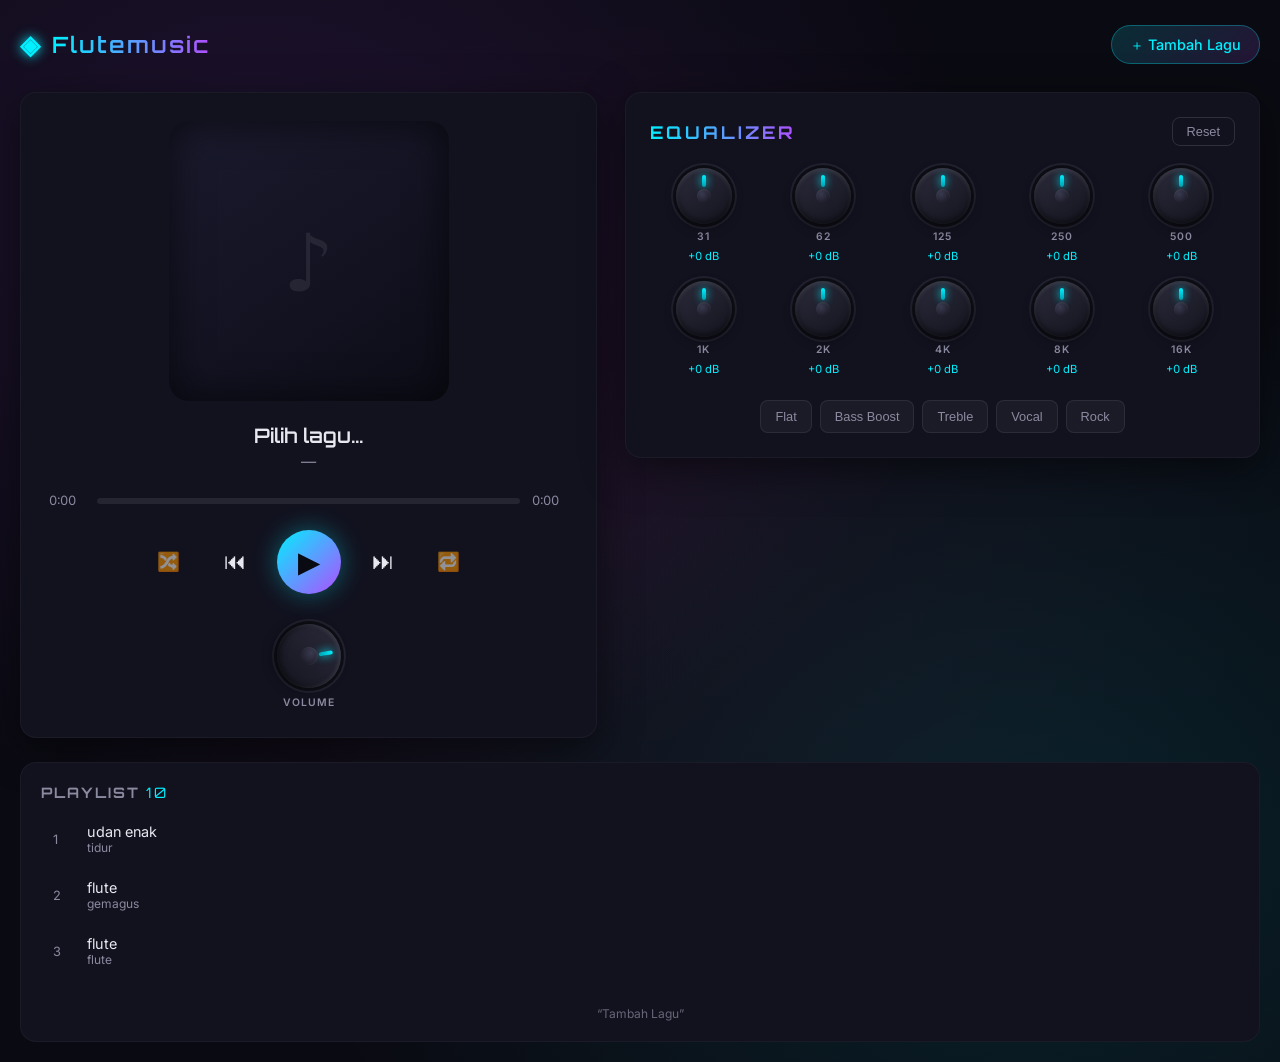
==== index.html @ 3479a7e6 "Update icon link and script file references in HTML" ====
<!DOCTYPE html>
<html lang="id">
<head>
  <meta charset="UTF-8" />
  <meta name="viewport" content="width=device-width, initial-scale=1.0, maximum-scale=1.0, user-scalable=no" />
  <title> Music Player</title>

  <!-- PWA -->
  <link rel="manifest" href="manifest.json" />
  <meta name="theme-color" content="#0a0a12" />
  <meta name="mobile-web-app-capable" content="yes" />
  <meta name="apple-mobile-web-app-capable" content="yes" />
  <meta name="apple-mobile-web-app-status-bar-style" content="black-translucent" />
  <meta name="apple-mobile-web-app-title" content="NeonEQ" />
  <link rel="apple-touch-icon" href="icons/apple-touch-icon.png" />
  <link rel="icon" type="image/png" sizes="192x192" href="icon-192.png" />

  <link rel="stylesheet" href="css/style.css" />
  <link rel="preconnect" href="https://fonts.googleapis.com">
  <link href="https://fonts.googleapis.com/css2?family=Orbitron:wght@400;500;600;700&family=Inter:wght@300;400;500;600&display=swap" rel="stylesheet">
</head>
<body>
  <div class="app">
    <!-- Header -->
    <header class="header">
      <div class="logo">
        <span class="logo-icon">◈</span>
        <span class="logo-text">Flutemusic</span>
      </div>
      <div class="header-actions">
        <label class="btn-upload" title="Tambah lagu dari komputer">
          <input type="file" id="fileInput" accept="audio/*" multiple hidden />
          <span>＋ Tambah Lagu</span>
        </label>
      </div>
    </header>

    <main class="main">
      <!-- Left: Player + Visualizer -->
      <section class="player-section">
        <div class="album-art-wrap">
          <div class="album-art" id="albumArt">
            <div class="art-placeholder">♪</div>
            <canvas id="visualizer" width="320" height="320"></canvas>
          </div>
          <div class="glow-ring"></div>
        </div>

        <div class="track-info">
          <h1 class="track-title" id="trackTitle">Pilih lagu...</h1>
          <p class="track-artist" id="trackArtist">—</p>
        </div>

        <div class="progress-wrap">
          <span class="time" id="currentTime">0:00</span>
          <div class="progress-bar" id="progressBar">
            <div class="progress-fill" id="progressFill"></div>
            <div class="progress-thumb" id="progressThumb"></div>
          </div>
          <span class="time" id="duration">0:00</span>
        </div>

        <div class="controls">
          <button class="ctrl-btn mode-btn" id="btnShuffle" title="Shuffle">🔀</button>
          <button class="ctrl-btn" id="btnPrev" title="Previous">⏮</button>
          <button class="ctrl-btn play-btn" id="btnPlay" title="Play / Pause">▶</button>
          <button class="ctrl-btn" id="btnNext" title="Next">⏭</button>
          <button class="ctrl-btn mode-btn" id="btnRepeat" title="Repeat">🔁</button>
        </div>

        <!-- Volume Knob -->
        <div class="volume-section">
          <div class="knob-group">
            <div class="knob-3d volume-knob" data-param="volume" data-min="0" data-max="1" data-value="0.8">
              <div class="knob-body">
                <div class="knob-indicator"></div>
                <div class="knob-center"></div>
              </div>
              <div class="knob-shadow"></div>
            </div>
            <span class="knob-label">VOLUME</span>
          </div>
        </div>
      </section>

      <!-- Right: Equalizer -->
      <section class="eq-section">
        <div class="eq-header">
          <h2>EQUALIZER</h2>
          <button class="btn-reset" id="btnResetEQ">Reset</button>
        </div>

        <div class="eq-knobs" id="eqKnobs">
          <!--  JS -->
        </div>

        <div class="eq-presets">
          <button class="preset-btn" data-preset="flat">Flat</button>
          <button class="preset-btn" data-preset="bass">Bass Boost</button>
          <button class="preset-btn" data-preset="treble">Treble</button>
          <button class="preset-btn" data-preset="vocal">Vocal</button>
          <button class="preset-btn" data-preset="rock">Rock</button>
        </div>
      </section>
    </main>

    <!-- Playlist -->
    <aside class="playlist-section">
      <h3>PLAYLIST <span id="trackCount">0</span></h3>
      <ul class="playlist" id="playlist"></ul>
      <p class="hint">“Tambah Lagu”</p>
    </aside>
  </div>

  <script src="js/Player.js"></script>
  <script>
    // Register  (PWA)
    if ('serviceWorker' in navigator) {
      window.addEventListener('load', () => {
        navigator.serviceWorker.register('./sw.js')
          .then(reg => console.log('NeonEQ PWA ready'))
          .catch(err => console.log('SW failed:', err));
      });
    }
  </script>
</body>
</html>
---- css/style.css ----
:root {
  --bg: #0a0a12;
  --bg-card: #12121f;
  --bg-elevated: #1a1a2e;
  --accent: #00f0ff;
  --accent2: #b14eff;
  --accent3: #ff2d95;
  --text: #e8e8f0;
  --text-dim: #8a8aa0;
  --knob-metal: linear-gradient(145deg, #2a2a3a, #151520);
  --knob-shine: linear-gradient(145deg, #3a3a4f, #1e1e2d);
  --radius: 16px;
  --shadow: 0 10px 40px rgba(0, 0, 0, 0.5);
}

* {
  margin: 0;
  padding: 0;
  box-sizing: border-box;
}

body {
  font-family: 'Inter', system-ui, sans-serif;
  background: var(--bg);
  color: var(--text);
  min-height: 100vh;
  overflow-x: hidden;
  background-image:
    radial-gradient(ellipse at 20% 20%, rgba(177, 78, 255, 0.12) 0%, transparent 50%),
    radial-gradient(ellipse at 80% 80%, rgba(0, 240, 255, 0.1) 0%, transparent 50%),
    radial-gradient(ellipse at 50% 50%, rgba(255, 45, 149, 0.05) 0%, transparent 70%);
}

.app {
  max-width: 1280px;
  margin: 0 auto;
  padding: 20px;
  display: grid;
  grid-template-rows: auto 1fr auto;
  gap: 24px;
  min-height: 100vh;
}

/* Header */
.header {
  display: flex;
  justify-content: space-between;
  align-items: center;
  padding: 8px 0;
}

.logo {
  display: flex;
  align-items: center;
  gap: 10px;
  font-family: 'Orbitron', sans-serif;
  font-weight: 600;
  font-size: 1.4rem;
  letter-spacing: 2px;
}

.logo-icon {
  color: var(--accent);
  font-size: 1.6rem;
  text-shadow: 0 0 12px var(--accent);
}

.logo-text {
  background: linear-gradient(90deg, var(--accent), var(--accent2));
  -webkit-background-clip: text;
  -webkit-text-fill-color: transparent;
}

.btn-upload {
  background: linear-gradient(135deg, rgba(0, 240, 255, 0.15), rgba(177, 78, 255, 0.15));
  border: 1px solid rgba(0, 240, 255, 0.3);
  color: var(--accent);
  padding: 10px 18px;
  border-radius: 999px;
  cursor: pointer;
  font-size: 0.9rem;
  font-weight: 500;
  transition: all 0.25s ease;
}

.btn-upload:hover {
  background: linear-gradient(135deg, rgba(0, 240, 255, 0.25), rgba(177, 78, 255, 0.25));
  box-shadow: 0 0 20px rgba(0, 240, 255, 0.2);
  transform: translateY(-1px);
}

/* Main layout */
.main {
  display: grid;
  grid-template-columns: 1fr 1.1fr;
  gap: 28px;
  align-items: start;
}

.right-col {
  display: flex;
  flex-direction: column;
  gap: 20px;
  min-width: 0;
}

/* Player Section */
.player-section {
  background: var(--bg-card);
  border-radius: var(--radius);
  padding: 28px;
  box-shadow: var(--shadow);
  border: 1px solid rgba(255, 255, 255, 0.04);
  display: flex;
  flex-direction: column;
  align-items: center;
  gap: 22px;
}

.album-art-wrap {
  position: relative;
  width: 280px;
  height: 280px;
}

.album-art {
  width: 100%;
  height: 100%;
  border-radius: 20px;
  background: linear-gradient(145deg, #1a1a2e, #0d0d18);
  display: flex;
  align-items: center;
  justify-content: center;
  position: relative;
  overflow: hidden;
  box-shadow: inset 0 0 40px rgba(0, 0, 0, 0.6);
}

.art-placeholder {
  font-size: 5rem;
  color: rgba(255, 255, 255, 0.08);
  position: absolute;
  z-index: 1;
}

#visualizer {
  position: absolute;
  inset: 0;
  width: 100%;
  height: 100%;
  z-index: 2;
}

.glow-ring {
  position: absolute;
  inset: -8px;
  border-radius: 28px;
  background: conic-gradient(from 0deg, var(--accent), var(--accent2), var(--accent3), var(--accent));
  opacity: 0.35;
  filter: blur(12px);
  z-index: -1;
  animation: rotateGlow 8s linear infinite;
}

@keyframes rotateGlow {
  to { transform: rotate(360deg); }
}

.track-info {
  text-align: center;
  width: 100%;
}

.track-title {
  font-family: 'Orbitron', sans-serif;
  font-size: 1.25rem;
  font-weight: 600;
  margin-bottom: 4px;
  white-space: nowrap;
  overflow: hidden;
  text-overflow: ellipsis;
}

.track-artist {
  color: var(--text-dim);
  font-size: 0.95rem;
}

/* Progress */
.progress-wrap {
  width: 100%;
  display: flex;
  align-items: center;
  gap: 12px;
}

.time {
  font-size: 0.8rem;
  color: var(--text-dim);
  font-variant-numeric: tabular-nums;
  min-width: 36px;
}

.progress-bar {
  flex: 1;
  height: 6px;
  background: rgba(255, 255, 255, 0.08);
  border-radius: 999px;
  position: relative;
  cursor: pointer;
}

.progress-fill {
  height: 100%;
  width: 0%;
  background: linear-gradient(90deg, var(--accent), var(--accent2));
  border-radius: 999px;
  transition: width 0.1s linear;
}

.progress-thumb {
  position: absolute;
  top: 50%;
  left: 0%;
  width: 14px;
  height: 14px;
  background: #fff;
  border-radius: 50%;
  transform: translate(-50%, -50%);
  box-shadow: 0 0 10px var(--accent);
  opacity: 0;
  transition: opacity 0.2s;
}

.progress-bar:hover .progress-thumb {
  opacity: 1;
}

/* Controls */
.controls {
  display: flex;
  align-items: center;
  gap: 18px;
}

.ctrl-btn {
  background: transparent;
  border: none;
  color: var(--text);
  font-size: 1.4rem;
  cursor: pointer;
  width: 48px;
  height: 48px;
  border-radius: 50%;
  display: flex;
  align-items: center;
  justify-content: center;
  transition: all 0.2s;
}

.ctrl-btn:hover {
  color: var(--accent);
  background: rgba(0, 240, 255, 0.1);
}

.play-btn {
  width: 64px;
  height: 64px;
  font-size: 1.8rem;
  background: linear-gradient(135deg, var(--accent), var(--accent2));
  color: #0a0a12;
  box-shadow: 0 0 25px rgba(0, 240, 255, 0.35);
}

.play-btn:hover {
  transform: scale(1.05);
  box-shadow: 0 0 35px rgba(0, 240, 255, 0.5);
  color: #0a0a12;
}

.mode-btn {
  font-size: 1.15rem;
  opacity: 0.55;
}

.mode-btn.active {
  opacity: 1;
  color: var(--accent);
  text-shadow: 0 0 10px var(--accent);
  background: rgba(0, 240, 255, 0.12);
}

.mode-btn.active-one {
  opacity: 1;
  color: var(--accent2);
  text-shadow: 0 0 10px var(--accent2);
  background: rgba(177, 78, 255, 0.15);
}

/* Volume Knob */
.volume-section {
  margin-top: 8px;
}

/* ========== 3D KNOBS ========== */
.knob-group {
  display: flex;
  flex-direction: column;
  align-items: center;
  gap: 8px;
}

.knob-3d {
  width: 64px;
  height: 64px;
  position: relative;
  cursor: grab;
  user-select: none;
  touch-action: none;
}

.knob-3d:active {
  cursor: grabbing;
}

.knob-body {
  width: 100%;
  height: 100%;
  border-radius: 50%;
  background: var(--knob-metal);
  box-shadow:
    inset 0 2px 4px rgba(255, 255, 255, 0.12),
    inset 0 -3px 6px rgba(0, 0, 0, 0.5),
    0 4px 12px rgba(0, 0, 0, 0.45),
    0 0 0 3px #0e0e16,
    0 0 0 5px #222230;
  position: relative;
  transform: rotate(0deg);
  transition: box-shadow 0.15s;
}

.knob-3d:hover .knob-body {
  box-shadow:
    inset 0 2px 4px rgba(255, 255, 255, 0.18),
    inset 0 -3px 6px rgba(0, 0, 0, 0.5),
    0 4px 16px rgba(0, 0, 0, 0.5),
    0 0 0 3px #0e0e16,
    0 0 0 5px #2a2a40,
    0 0 18px rgba(0, 240, 255, 0.25);
}

.knob-indicator {
  position: absolute;
  top: 8px;
  left: 50%;
  width: 4px;
  height: 14px;
  background: linear-gradient(to bottom, var(--accent), #00a0b0);
  border-radius: 2px;
  transform: translateX(-50%);
  box-shadow: 0 0 8px var(--accent);
}

.knob-center {
  position: absolute;
  top: 50%;
  left: 50%;
  width: 18px;
  height: 18px;
  background: radial-gradient(circle at 35% 35%, #3a3a50, #12121c);
  border-radius: 50%;
  transform: translate(-50%, -50%);
  box-shadow: inset 0 1px 2px rgba(255, 255, 255, 0.1);
}

.knob-shadow {
  position: absolute;
  bottom: -6px;
  left: 10%;
  width: 80%;
  height: 10px;
  background: rgba(0, 0, 0, 0.4);
  border-radius: 50%;
  filter: blur(4px);
  z-index: -1;
}

.knob-label {
  font-size: 0.65rem;
  font-weight: 600;
  letter-spacing: 1px;
  color: var(--text-dim);
  text-transform: uppercase;
}

.knob-value {
  font-size: 0.7rem;
  color: var(--accent);
  font-variant-numeric: tabular-nums;
}

/* Equalizer Section */
.eq-section {
  background: var(--bg-card);
  border-radius: var(--radius);
  padding: 24px;
  box-shadow: var(--shadow);
  border: 1px solid rgba(255, 255, 255, 0.04);
}

.eq-header {
  display: flex;
  justify-content: space-between;
  align-items: center;
  margin-bottom: 22px;
}

.eq-header h2 {
  font-family: 'Orbitron', sans-serif;
  font-size: 1.1rem;
  letter-spacing: 3px;
  background: linear-gradient(90deg, var(--accent), var(--accent2));
  -webkit-background-clip: text;
  -webkit-text-fill-color: transparent;
}

.btn-reset {
  background: transparent;
  border: 1px solid rgba(255, 255, 255, 0.12);
  color: var(--text-dim);
  padding: 6px 14px;
  border-radius: 8px;
  cursor: pointer;
  font-size: 0.8rem;
  transition: all 0.2s;
}

.btn-reset:hover {
  border-color: var(--accent);
  color: var(--accent);
}

.eq-knobs {
  display: grid;
  grid-template-columns: repeat(5, 1fr);
  gap: 18px 12px;
  margin-bottom: 24px;
}

.eq-knobs .knob-group {
  gap: 6px;
}

.eq-knobs .knob-3d {
  width: 56px;
  height: 56px;
}

.eq-knobs .knob-indicator {
  height: 12px;
  top: 7px;
}

.eq-knobs .knob-center {
  width: 14px;
  height: 14px;
}

.eq-presets {
  display: flex;
  flex-wrap: wrap;
  gap: 8px;
  justify-content: center;
}

.preset-btn {
  background: rgba(255, 255, 255, 0.04);
  border: 1px solid rgba(255, 255, 255, 0.08);
  color: var(--text-dim);
  padding: 8px 14px;
  border-radius: 8px;
  cursor: pointer;
  font-size: 0.8rem;
  transition: all 0.2s;
}

.preset-btn:hover,
.preset-btn.active {
  background: rgba(0, 240, 255, 0.12);
  border-color: var(--accent);
  color: var(--accent);
}

/* Playlist */
.playlist-section {
  background: var(--bg-card);
  border-radius: var(--radius);
  padding: 20px;
  border: 1px solid rgba(255, 255, 255, 0.04);
  max-height: 280px;
  display: flex;
  flex-direction: column;
}

.playlist-section h3 {
  font-family: 'Orbitron', sans-serif;
  font-size: 0.9rem;
  letter-spacing: 2px;
  margin-bottom: 12px;
  color: var(--text-dim);
}

.playlist-section h3 span {
  color: var(--accent);
  font-weight: 400;
}

.playlist {
  list-style: none;
  overflow-y: auto;
  flex: 1;
  display: flex;
  flex-direction: column;
  gap: 4px;
}

.playlist-item {
  display: flex;
  align-items: center;
  gap: 12px;
  padding: 10px 12px;
  border-radius: 10px;
  cursor: pointer;
  transition: background 0.2s;
}

.playlist-item:hover {
  background: rgba(255, 255, 255, 0.04);
}

.playlist-item.active {
  background: linear-gradient(90deg, rgba(0, 240, 255, 0.12), rgba(177, 78, 255, 0.08));
  border-left: 3px solid var(--accent);
}

.playlist-item .num {
  font-size: 0.8rem;
  color: var(--text-dim);
  width: 22px;
}

.playlist-item .info {
  flex: 1;
  min-width: 0;
}

.playlist-item .title {
  font-size: 0.9rem;
  white-space: nowrap;
  overflow: hidden;
  text-overflow: ellipsis;
}

.playlist-item .artist {
  font-size: 0.75rem;
  color: var(--text-dim);
}

.hint {
  margin-top: 12px;
  font-size: 0.75rem;
  color: var(--text-dim);
  text-align: center;
  opacity: 0.7;
}

/* Drag over */
.app.drag-over {
  outline: 2px dashed var(--accent);
  outline-offset: -8px;
}

/* Responsive */
@media (max-width: 900px) {
  .main {
    grid-template-columns: 1fr;
  }

  .eq-knobs {
    grid-template-columns: repeat(5, 1fr);
  }

  .album-art-wrap {
    width: 220px;
    height: 220px;
  }
}

@media (max-width: 600px) {
  .eq-knobs {
    grid-template-columns: repeat(5, 1fr);
    gap: 12px 6px;
  }

  .eq-knobs .knob-3d {
    width: 48px;
    height: 48px;
  }

  .controls {
    gap: 12px;
  }
}
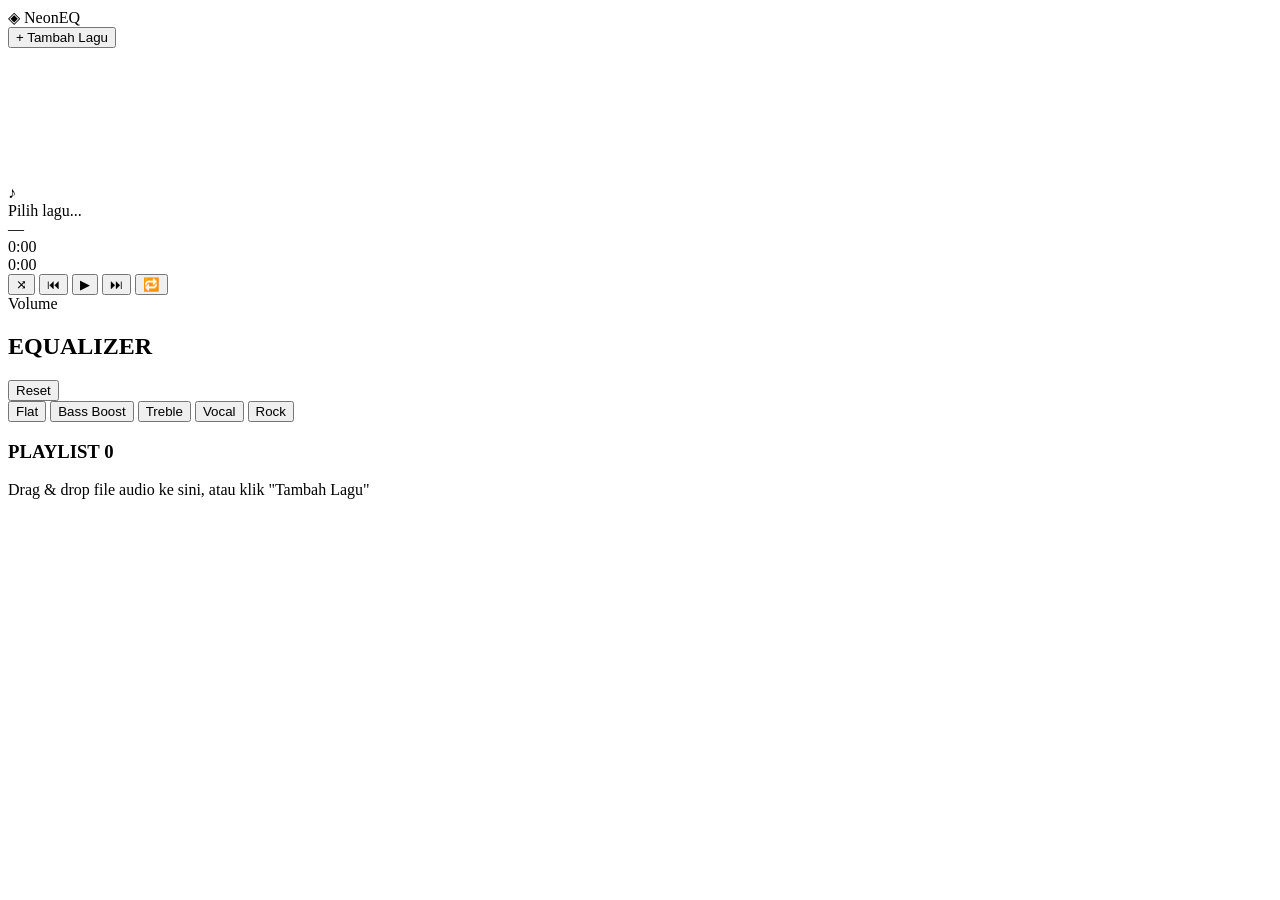
==== commit bb0b0f76: "Add files via upload" ====
--- a/index.html
+++ b/index.html
@@ -1,98 +1,87 @@
 <!DOCTYPE html>
 <html lang="id">
 <head>
-  <meta charset="UTF-8" />
-  <meta name="viewport" content="width=device-width, initial-scale=1.0, maximum-scale=1.0, user-scalable=no" />
-  <title> Music Player</title>
-
-  <!-- PWA -->
-  <link rel="manifest" href="manifest.json" />
-  <meta name="theme-color" content="#0a0a12" />
-  <meta name="mobile-web-app-capable" content="yes" />
-  <meta name="apple-mobile-web-app-capable" content="yes" />
-  <meta name="apple-mobile-web-app-status-bar-style" content="black-translucent" />
-  <meta name="apple-mobile-web-app-title" content="NeonEQ" />
-  <link rel="apple-touch-icon" href="icons/apple-touch-icon.png" />
-  <link rel="icon" type="image/png" sizes="192x192" href="icon-192.png" />
-
-  <link rel="stylesheet" href="css/style.css" />
-  <link rel="preconnect" href="https://fonts.googleapis.com">
-  <link href="https://fonts.googleapis.com/css2?family=Orbitron:wght@400;500;600;700&family=Inter:wght@300;400;500;600&display=swap" rel="stylesheet">
+<meta charset="UTF-8">
+<meta name="viewport" content="width=device-width, initial-scale=1.0">
+<title>NeonEQ - Flute Music</title>
+<link rel="preconnect" href="https://fonts.googleapis.com">
+<link rel="preconnect" href="https://fonts.gstatic.com" crossorigin>
+<link href="https://fonts.googleapis.com/css2?family=Orbitron:wght@500;600;700;900&family=Inter:wght@400;500;600&display=swap" rel="stylesheet">
+<link href="style.css" rel="stylesheet">
 </head>
 <body>
-  <div class="app">
-    <!-- Header -->
-    <header class="header">
-      <div class="logo">
-        <span class="logo-icon">◈</span>
-        <span class="logo-text">Flutemusic</span>
+
+<div class="app">
+
+  <!-- HEADER -->
+  <div class="header">
+    <div class="logo">
+      <span class="logo-icon">◈</span>
+      <span class="logo-text">NeonEQ</span>
+    </div>
+    <button class="btn-upload" id="btnUpload">+ Tambah Lagu</button>
+    <input type="file" id="fileInput" accept="audio/*" multiple hidden>
+  </div>
+
+  <!-- MAIN -->
+  <div class="main">
+
+    <!-- LEFT: PLAYER -->
+    <div class="player-section">
+      <div class="album-art-wrap">
+        <div class="glow-ring"></div>
+        <div class="album-art">
+          <i class="art-placeholder">♪</i>
+          <canvas id="visualizer"></canvas>
+        </div>
       </div>
-      <div class="header-actions">
-        <label class="btn-upload" title="Tambah lagu dari komputer">
-          <input type="file" id="fileInput" accept="audio/*" multiple hidden />
-          <span>＋ Tambah Lagu</span>
-        </label>
+
+      <div class="track-info">
+        <div class="track-title" id="trackTitle">Pilih lagu...</div>
+        <div class="track-artist" id="trackArtist">—</div>
       </div>
-    </header>
 
-    <main class="main">
-      <!-- Left: Player + Visualizer -->
-      <section class="player-section">
-        <div class="album-art-wrap">
-          <div class="album-art" id="albumArt">
-            <div class="art-placeholder">♪</div>
-            <canvas id="visualizer" width="320" height="320"></canvas>
+      <div class="progress-wrap">
+        <span class="time" id="currentTime">0:00</span>
+        <div class="progress-bar" id="progressBar">
+          <div class="progress-fill" id="progressFill"></div>
+          <div class="progress-thumb" id="progressThumb"></div>
+        </div>
+        <span class="time" id="duration">0:00</span>
+      </div>
+
+      <div class="controls">
+        <button class="ctrl-btn mode-btn" id="btnShuffle" title="Shuffle">⤨</button>
+        <button class="ctrl-btn" id="btnPrev" title="Previous">⏮</button>
+        <button class="ctrl-btn play-btn" id="btnPlay" title="Play/Pause">▶</button>
+        <button class="ctrl-btn" id="btnNext" title="Next">⏭</button>
+        <button class="ctrl-btn mode-btn" id="btnRepeat" title="Repeat">🔁</button>
+      </div>
+
+      <div class="volume-section">
+        <div class="knob-group">
+          <div class="knob-3d volume-knob" data-param="volume" data-min="0" data-max="1" data-value="0.8">
+            <div class="knob-body">
+              <div class="knob-indicator"></div>
+              <div class="knob-center"></div>
+            </div>
+            <div class="knob-shadow"></div>
           </div>
-          <div class="glow-ring"></div>
+          <span class="knob-label">Volume</span>
         </div>
+      </div>
+    </div>
 
-        <div class="track-info">
-          <h1 class="track-title" id="trackTitle">Pilih lagu...</h1>
-          <p class="track-artist" id="trackArtist">—</p>
-        </div>
+    <!-- RIGHT: EQUALIZER + PLAYLIST -->
+    <div class="right-col">
 
-        <div class="progress-wrap">
-          <span class="time" id="currentTime">0:00</span>
-          <div class="progress-bar" id="progressBar">
-            <div class="progress-fill" id="progressFill"></div>
-            <div class="progress-thumb" id="progressThumb"></div>
-          </div>
-          <span class="time" id="duration">0:00</span>
-        </div>
-
-        <div class="controls">
-          <button class="ctrl-btn mode-btn" id="btnShuffle" title="Shuffle">🔀</button>
-          <button class="ctrl-btn" id="btnPrev" title="Previous">⏮</button>
-          <button class="ctrl-btn play-btn" id="btnPlay" title="Play / Pause">▶</button>
-          <button class="ctrl-btn" id="btnNext" title="Next">⏭</button>
-          <button class="ctrl-btn mode-btn" id="btnRepeat" title="Repeat">🔁</button>
-        </div>
-
-        <!-- Volume Knob -->
-        <div class="volume-section">
-          <div class="knob-group">
-            <div class="knob-3d volume-knob" data-param="volume" data-min="0" data-max="1" data-value="0.8">
-              <div class="knob-body">
-                <div class="knob-indicator"></div>
-                <div class="knob-center"></div>
-              </div>
-              <div class="knob-shadow"></div>
-            </div>
-            <span class="knob-label">VOLUME</span>
-          </div>
-        </div>
-      </section>
-
-      <!-- Right: Equalizer -->
-      <section class="eq-section">
+      <div class="eq-section">
         <div class="eq-header">
           <h2>EQUALIZER</h2>
           <button class="btn-reset" id="btnResetEQ">Reset</button>
         </div>
 
-        <div class="eq-knobs" id="eqKnobs">
-          <!--  JS -->
-        </div>
+        <div class="eq-knobs" id="eqKnobs"></div>
 
         <div class="eq-presets">
           <button class="preset-btn" data-preset="flat">Flat</button>
@@ -101,27 +90,25 @@
           <button class="preset-btn" data-preset="vocal">Vocal</button>
           <button class="preset-btn" data-preset="rock">Rock</button>
         </div>
-      </section>
-    </main>
+      </div>
 
-    <!-- Playlist -->
-    <aside class="playlist-section">
-      <h3>PLAYLIST <span id="trackCount">0</span></h3>
-      <ul class="playlist" id="playlist"></ul>
-      <p class="hint">“Tambah Lagu”</p>
-    </aside>
+      <div class="playlist-section">
+        <h3>PLAYLIST <span id="trackCount">0</span></h3>
+        <ul class="playlist" id="playlist"></ul>
+        <div class="hint">Drag &amp; drop file audio ke sini, atau klik "Tambah Lagu"</div>
+      </div>
+
+    </div>
+
   </div>
+</div>
 
-  <script src="js/Player.js"></script>
-  <script>
-    // Register  (PWA)
-    if ('serviceWorker' in navigator) {
-      window.addEventListener('load', () => {
-        navigator.serviceWorker.register('./sw.js')
-          .then(reg => console.log('NeonEQ PWA ready'))
-          .catch(err => console.log('SW failed:', err));
-      });
-    }
-  </script>
+<script src="player.js"></script>
+<script>
+  document.getElementById('btnUpload').addEventListener('click', () => {
+    document.getElementById('fileInput').click();
+  });
+</script>
+
 </body>
-</html>
+</html>
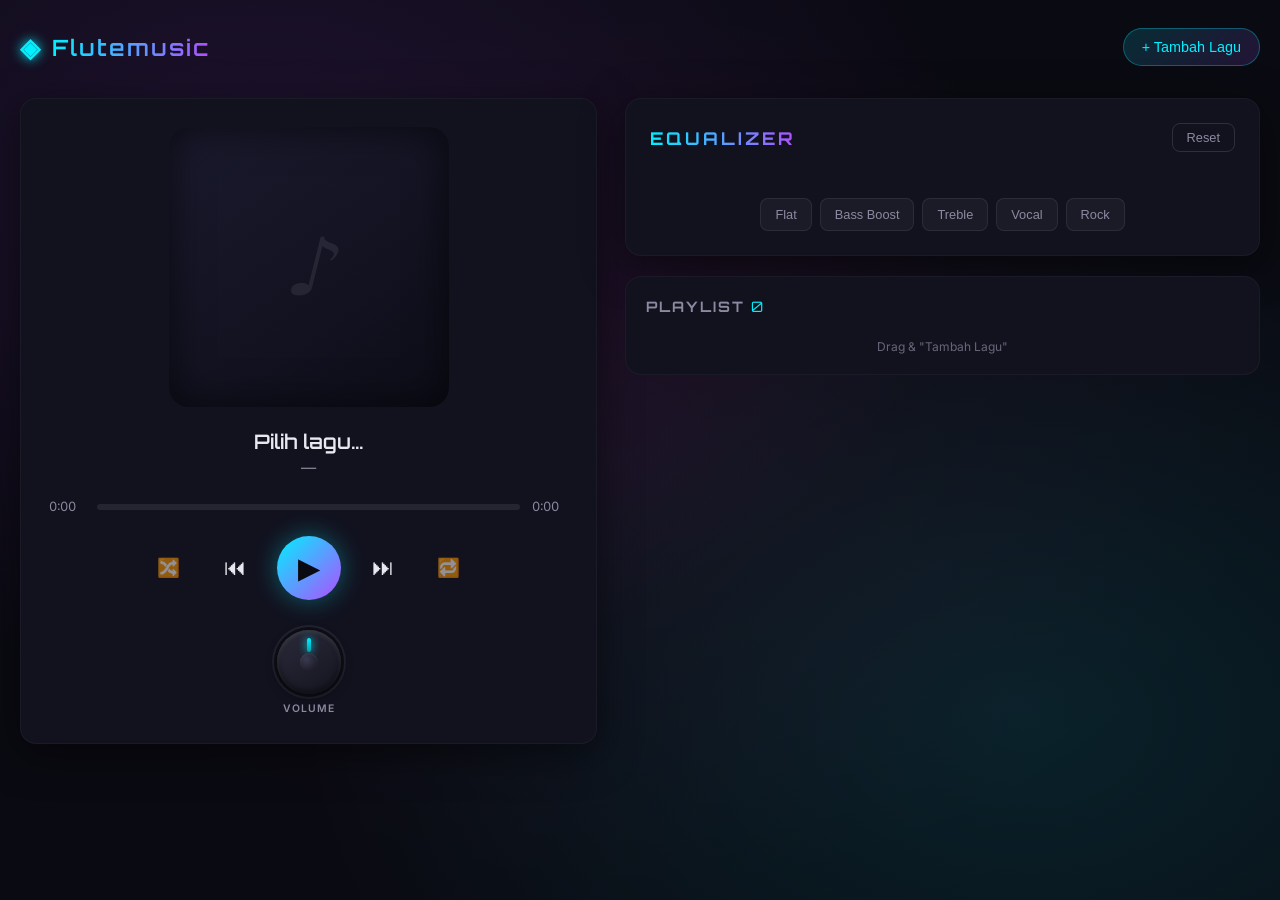
==== commit f28d16ec: "Update title and file paths in index.html" ====
--- a/index.html
+++ b/index.html
@@ -3,11 +3,11 @@
 <head>
 <meta charset="UTF-8">
 <meta name="viewport" content="width=device-width, initial-scale=1.0">
-<title>NeonEQ - Flute Music</title>
+<title> Flute Music</title>
 <link rel="preconnect" href="https://fonts.googleapis.com">
 <link rel="preconnect" href="https://fonts.gstatic.com" crossorigin>
 <link href="https://fonts.googleapis.com/css2?family=Orbitron:wght@500;600;700;900&family=Inter:wght@400;500;600&display=swap" rel="stylesheet">
-<link href="style.css" rel="stylesheet">
+<link href="css/style.css" rel="stylesheet">
 </head>
 <body>
 
@@ -17,7 +17,7 @@
   <div class="header">
     <div class="logo">
       <span class="logo-icon">◈</span>
-      <span class="logo-text">NeonEQ</span>
+      <span class="logo-text">Flutemusic</span>
     </div>
     <button class="btn-upload" id="btnUpload">+ Tambah Lagu</button>
     <input type="file" id="fileInput" accept="audio/*" multiple hidden>
@@ -51,7 +51,7 @@
       </div>
 
       <div class="controls">
-        <button class="ctrl-btn mode-btn" id="btnShuffle" title="Shuffle">⤨</button>
+        <button class="ctrl-btn mode-btn" id="btnShuffle" title="Shuffle">🔀</button>
         <button class="ctrl-btn" id="btnPrev" title="Previous">⏮</button>
         <button class="ctrl-btn play-btn" id="btnPlay" title="Play/Pause">▶</button>
         <button class="ctrl-btn" id="btnNext" title="Next">⏭</button>
@@ -95,7 +95,7 @@
       <div class="playlist-section">
         <h3>PLAYLIST <span id="trackCount">0</span></h3>
         <ul class="playlist" id="playlist"></ul>
-        <div class="hint">Drag &amp; drop file audio ke sini, atau klik "Tambah Lagu"</div>
+        <div class="hint">Drag &amp; "Tambah Lagu"</div>
       </div>
 
     </div>
@@ -103,7 +103,7 @@
   </div>
 </div>
 
-<script src="player.js"></script>
+<script src="js/player.js"></script>
 <script>
   document.getElementById('btnUpload').addEventListener('click', () => {
     document.getElementById('fileInput').click();
@@ -111,4 +111,4 @@
 </script>
 
 </body>
-</html>+</html>
--- a/css/style.css
+++ b/css/style.css
@@ -0,0 +1,613 @@
+:root {
+  --bg: #0a0a12;
+  --bg-card: #12121f;
+  --bg-elevated: #1a1a2e;
+  --accent: #00f0ff;
+  --accent2: #b14eff;
+  --accent3: #ff2d95;
+  --text: #e8e8f0;
+  --text-dim: #8a8aa0;
+  --knob-metal: linear-gradient(145deg, #2a2a3a, #151520);
+  --knob-shine: linear-gradient(145deg, #3a3a4f, #1e1e2d);
+  --radius: 16px;
+  --shadow: 0 10px 40px rgba(0, 0, 0, 0.5);
+}
+
+* {
+  margin: 0;
+  padding: 0;
+  box-sizing: border-box;
+}
+
+body {
+  font-family: 'Inter', system-ui, sans-serif;
+  background: var(--bg);
+  color: var(--text);
+  min-height: 100vh;
+  overflow-x: hidden;
+  background-image:
+    radial-gradient(ellipse at 20% 20%, rgba(177, 78, 255, 0.12) 0%, transparent 50%),
+    radial-gradient(ellipse at 80% 80%, rgba(0, 240, 255, 0.1) 0%, transparent 50%),
+    radial-gradient(ellipse at 50% 50%, rgba(255, 45, 149, 0.05) 0%, transparent 70%);
+}
+
+.app {
+  max-width: 1280px;
+  margin: 0 auto;
+  padding: 20px;
+  display: grid;
+  grid-template-rows: auto 1fr auto;
+  gap: 24px;
+  min-height: 100vh;
+}
+
+/* Header */
+.header {
+  display: flex;
+  justify-content: space-between;
+  align-items: center;
+  padding: 8px 0;
+}
+
+.logo {
+  display: flex;
+  align-items: center;
+  gap: 10px;
+  font-family: 'Orbitron', sans-serif;
+  font-weight: 600;
+  font-size: 1.4rem;
+  letter-spacing: 2px;
+}
+
+.logo-icon {
+  color: var(--accent);
+  font-size: 1.6rem;
+  text-shadow: 0 0 12px var(--accent);
+}
+
+.logo-text {
+  background: linear-gradient(90deg, var(--accent), var(--accent2));
+  -webkit-background-clip: text;
+  -webkit-text-fill-color: transparent;
+}
+
+.btn-upload {
+  background: linear-gradient(135deg, rgba(0, 240, 255, 0.15), rgba(177, 78, 255, 0.15));
+  border: 1px solid rgba(0, 240, 255, 0.3);
+  color: var(--accent);
+  padding: 10px 18px;
+  border-radius: 999px;
+  cursor: pointer;
+  font-size: 0.9rem;
+  font-weight: 500;
+  transition: all 0.25s ease;
+}
+
+.btn-upload:hover {
+  background: linear-gradient(135deg, rgba(0, 240, 255, 0.25), rgba(177, 78, 255, 0.25));
+  box-shadow: 0 0 20px rgba(0, 240, 255, 0.2);
+  transform: translateY(-1px);
+}
+
+/* Main layout */
+.main {
+  display: grid;
+  grid-template-columns: 1fr 1.1fr;
+  gap: 28px;
+  align-items: start;
+}
+
+.right-col {
+  display: flex;
+  flex-direction: column;
+  gap: 20px;
+  min-width: 0;
+}
+
+/* Player Section */
+.player-section {
+  background: var(--bg-card);
+  border-radius: var(--radius);
+  padding: 28px;
+  box-shadow: var(--shadow);
+  border: 1px solid rgba(255, 255, 255, 0.04);
+  display: flex;
+  flex-direction: column;
+  align-items: center;
+  gap: 22px;
+}
+
+.album-art-wrap {
+  position: relative;
+  width: 280px;
+  height: 280px;
+}
+
+.album-art {
+  width: 100%;
+  height: 100%;
+  border-radius: 20px;
+  background: linear-gradient(145deg, #1a1a2e, #0d0d18);
+  display: flex;
+  align-items: center;
+  justify-content: center;
+  position: relative;
+  overflow: hidden;
+  box-shadow: inset 0 0 40px rgba(0, 0, 0, 0.6);
+}
+
+.art-placeholder {
+  font-size: 5rem;
+  color: rgba(255, 255, 255, 0.08);
+  position: absolute;
+  z-index: 1;
+}
+
+#visualizer {
+  position: absolute;
+  inset: 0;
+  width: 100%;
+  height: 100%;
+  z-index: 2;
+}
+
+.glow-ring {
+  position: absolute;
+  inset: -8px;
+  border-radius: 28px;
+  background: conic-gradient(from 0deg, var(--accent), var(--accent2), var(--accent3), var(--accent));
+  opacity: 0.35;
+  filter: blur(12px);
+  z-index: -1;
+  animation: rotateGlow 8s linear infinite;
+}
+
+@keyframes rotateGlow {
+  to { transform: rotate(360deg); }
+}
+
+.track-info {
+  text-align: center;
+  width: 100%;
+}
+
+.track-title {
+  font-family: 'Orbitron', sans-serif;
+  font-size: 1.25rem;
+  font-weight: 600;
+  margin-bottom: 4px;
+  white-space: nowrap;
+  overflow: hidden;
+  text-overflow: ellipsis;
+}
+
+.track-artist {
+  color: var(--text-dim);
+  font-size: 0.95rem;
+}
+
+/* Progress */
+.progress-wrap {
+  width: 100%;
+  display: flex;
+  align-items: center;
+  gap: 12px;
+}
+
+.time {
+  font-size: 0.8rem;
+  color: var(--text-dim);
+  font-variant-numeric: tabular-nums;
+  min-width: 36px;
+}
+
+.progress-bar {
+  flex: 1;
+  height: 6px;
+  background: rgba(255, 255, 255, 0.08);
+  border-radius: 999px;
+  position: relative;
+  cursor: pointer;
+}
+
+.progress-fill {
+  height: 100%;
+  width: 0%;
+  background: linear-gradient(90deg, var(--accent), var(--accent2));
+  border-radius: 999px;
+  transition: width 0.1s linear;
+}
+
+.progress-thumb {
+  position: absolute;
+  top: 50%;
+  left: 0%;
+  width: 14px;
+  height: 14px;
+  background: #fff;
+  border-radius: 50%;
+  transform: translate(-50%, -50%);
+  box-shadow: 0 0 10px var(--accent);
+  opacity: 0;
+  transition: opacity 0.2s;
+}
+
+.progress-bar:hover .progress-thumb {
+  opacity: 1;
+}
+
+/* Controls */
+.controls {
+  display: flex;
+  align-items: center;
+  gap: 18px;
+}
+
+.ctrl-btn {
+  background: transparent;
+  border: none;
+  color: var(--text);
+  font-size: 1.4rem;
+  cursor: pointer;
+  width: 48px;
+  height: 48px;
+  border-radius: 50%;
+  display: flex;
+  align-items: center;
+  justify-content: center;
+  transition: all 0.2s;
+}
+
+.ctrl-btn:hover {
+  color: var(--accent);
+  background: rgba(0, 240, 255, 0.1);
+}
+
+.play-btn {
+  width: 64px;
+  height: 64px;
+  font-size: 1.8rem;
+  background: linear-gradient(135deg, var(--accent), var(--accent2));
+  color: #0a0a12;
+  box-shadow: 0 0 25px rgba(0, 240, 255, 0.35);
+}
+
+.play-btn:hover {
+  transform: scale(1.05);
+  box-shadow: 0 0 35px rgba(0, 240, 255, 0.5);
+  color: #0a0a12;
+}
+
+.mode-btn {
+  font-size: 1.15rem;
+  opacity: 0.55;
+}
+
+.mode-btn.active {
+  opacity: 1;
+  color: var(--accent);
+  text-shadow: 0 0 10px var(--accent);
+  background: rgba(0, 240, 255, 0.12);
+}
+
+.mode-btn.active-one {
+  opacity: 1;
+  color: var(--accent2);
+  text-shadow: 0 0 10px var(--accent2);
+  background: rgba(177, 78, 255, 0.15);
+}
+
+/* Volume Knob */
+.volume-section {
+  margin-top: 8px;
+}
+
+/* ========== 3D KNOBS ========== */
+.knob-group {
+  display: flex;
+  flex-direction: column;
+  align-items: center;
+  gap: 8px;
+}
+
+.knob-3d {
+  width: 64px;
+  height: 64px;
+  position: relative;
+  cursor: grab;
+  user-select: none;
+  touch-action: none;
+}
+
+.knob-3d:active {
+  cursor: grabbing;
+}
+
+.knob-body {
+  width: 100%;
+  height: 100%;
+  border-radius: 50%;
+  background: var(--knob-metal);
+  box-shadow:
+    inset 0 2px 4px rgba(255, 255, 255, 0.12),
+    inset 0 -3px 6px rgba(0, 0, 0, 0.5),
+    0 4px 12px rgba(0, 0, 0, 0.45),
+    0 0 0 3px #0e0e16,
+    0 0 0 5px #222230;
+  position: relative;
+  transform: rotate(0deg);
+  transition: box-shadow 0.15s;
+}
+
+.knob-3d:hover .knob-body {
+  box-shadow:
+    inset 0 2px 4px rgba(255, 255, 255, 0.18),
+    inset 0 -3px 6px rgba(0, 0, 0, 0.5),
+    0 4px 16px rgba(0, 0, 0, 0.5),
+    0 0 0 3px #0e0e16,
+    0 0 0 5px #2a2a40,
+    0 0 18px rgba(0, 240, 255, 0.25);
+}
+
+.knob-indicator {
+  position: absolute;
+  top: 8px;
+  left: 50%;
+  width: 4px;
+  height: 14px;
+  background: linear-gradient(to bottom, var(--accent), #00a0b0);
+  border-radius: 2px;
+  transform: translateX(-50%);
+  box-shadow: 0 0 8px var(--accent);
+}
+
+.knob-center {
+  position: absolute;
+  top: 50%;
+  left: 50%;
+  width: 18px;
+  height: 18px;
+  background: radial-gradient(circle at 35% 35%, #3a3a50, #12121c);
+  border-radius: 50%;
+  transform: translate(-50%, -50%);
+  box-shadow: inset 0 1px 2px rgba(255, 255, 255, 0.1);
+}
+
+.knob-shadow {
+  position: absolute;
+  bottom: -6px;
+  left: 10%;
+  width: 80%;
+  height: 10px;
+  background: rgba(0, 0, 0, 0.4);
+  border-radius: 50%;
+  filter: blur(4px);
+  z-index: -1;
+}
+
+.knob-label {
+  font-size: 0.65rem;
+  font-weight: 600;
+  letter-spacing: 1px;
+  color: var(--text-dim);
+  text-transform: uppercase;
+}
+
+.knob-value {
+  font-size: 0.7rem;
+  color: var(--accent);
+  font-variant-numeric: tabular-nums;
+}
+
+/* Equalizer Section */
+.eq-section {
+  background: var(--bg-card);
+  border-radius: var(--radius);
+  padding: 24px;
+  box-shadow: var(--shadow);
+  border: 1px solid rgba(255, 255, 255, 0.04);
+}
+
+.eq-header {
+  display: flex;
+  justify-content: space-between;
+  align-items: center;
+  margin-bottom: 22px;
+}
+
+.eq-header h2 {
+  font-family: 'Orbitron', sans-serif;
+  font-size: 1.1rem;
+  letter-spacing: 3px;
+  background: linear-gradient(90deg, var(--accent), var(--accent2));
+  -webkit-background-clip: text;
+  -webkit-text-fill-color: transparent;
+}
+
+.btn-reset {
+  background: transparent;
+  border: 1px solid rgba(255, 255, 255, 0.12);
+  color: var(--text-dim);
+  padding: 6px 14px;
+  border-radius: 8px;
+  cursor: pointer;
+  font-size: 0.8rem;
+  transition: all 0.2s;
+}
+
+.btn-reset:hover {
+  border-color: var(--accent);
+  color: var(--accent);
+}
+
+.eq-knobs {
+  display: grid;
+  grid-template-columns: repeat(5, 1fr);
+  gap: 18px 12px;
+  margin-bottom: 24px;
+}
+
+.eq-knobs .knob-group {
+  gap: 6px;
+}
+
+.eq-knobs .knob-3d {
+  width: 56px;
+  height: 56px;
+}
+
+.eq-knobs .knob-indicator {
+  height: 12px;
+  top: 7px;
+}
+
+.eq-knobs .knob-center {
+  width: 14px;
+  height: 14px;
+}
+
+.eq-presets {
+  display: flex;
+  flex-wrap: wrap;
+  gap: 8px;
+  justify-content: center;
+}
+
+.preset-btn {
+  background: rgba(255, 255, 255, 0.04);
+  border: 1px solid rgba(255, 255, 255, 0.08);
+  color: var(--text-dim);
+  padding: 8px 14px;
+  border-radius: 8px;
+  cursor: pointer;
+  font-size: 0.8rem;
+  transition: all 0.2s;
+}
+
+.preset-btn:hover,
+.preset-btn.active {
+  background: rgba(0, 240, 255, 0.12);
+  border-color: var(--accent);
+  color: var(--accent);
+}
+
+/* Playlist */
+.playlist-section {
+  background: var(--bg-card);
+  border-radius: var(--radius);
+  padding: 20px;
+  border: 1px solid rgba(255, 255, 255, 0.04);
+  max-height: 280px;
+  display: flex;
+  flex-direction: column;
+}
+
+.playlist-section h3 {
+  font-family: 'Orbitron', sans-serif;
+  font-size: 0.9rem;
+  letter-spacing: 2px;
+  margin-bottom: 12px;
+  color: var(--text-dim);
+}
+
+.playlist-section h3 span {
+  color: var(--accent);
+  font-weight: 400;
+}
+
+.playlist {
+  list-style: none;
+  overflow-y: auto;
+  flex: 1;
+  display: flex;
+  flex-direction: column;
+  gap: 4px;
+}
+
+.playlist-item {
+  display: flex;
+  align-items: center;
+  gap: 12px;
+  padding: 10px 12px;
+  border-radius: 10px;
+  cursor: pointer;
+  transition: background 0.2s;
+}
+
+.playlist-item:hover {
+  background: rgba(255, 255, 255, 0.04);
+}
+
+.playlist-item.active {
+  background: linear-gradient(90deg, rgba(0, 240, 255, 0.12), rgba(177, 78, 255, 0.08));
+  border-left: 3px solid var(--accent);
+}
+
+.playlist-item .num {
+  font-size: 0.8rem;
+  color: var(--text-dim);
+  width: 22px;
+}
+
+.playlist-item .info {
+  flex: 1;
+  min-width: 0;
+}
+
+.playlist-item .title {
+  font-size: 0.9rem;
+  white-space: nowrap;
+  overflow: hidden;
+  text-overflow: ellipsis;
+}
+
+.playlist-item .artist {
+  font-size: 0.75rem;
+  color: var(--text-dim);
+}
+
+.hint {
+  margin-top: 12px;
+  font-size: 0.75rem;
+  color: var(--text-dim);
+  text-align: center;
+  opacity: 0.7;
+}
+
+/* Drag over */
+.app.drag-over {
+  outline: 2px dashed var(--accent);
+  outline-offset: -8px;
+}
+
+/* Responsive */
+@media (max-width: 900px) {
+  .main {
+    grid-template-columns: 1fr;
+  }
+
+  .eq-knobs {
+    grid-template-columns: repeat(5, 1fr);
+  }
+
+  .album-art-wrap {
+    width: 220px;
+    height: 220px;
+  }
+}
+
+@media (max-width: 600px) {
+  .eq-knobs {
+    grid-template-columns: repeat(5, 1fr);
+    gap: 12px 6px;
+  }
+
+  .eq-knobs .knob-3d {
+    width: 48px;
+    height: 48px;
+  }
+
+  .controls {
+    gap: 12px;
+  }
+}
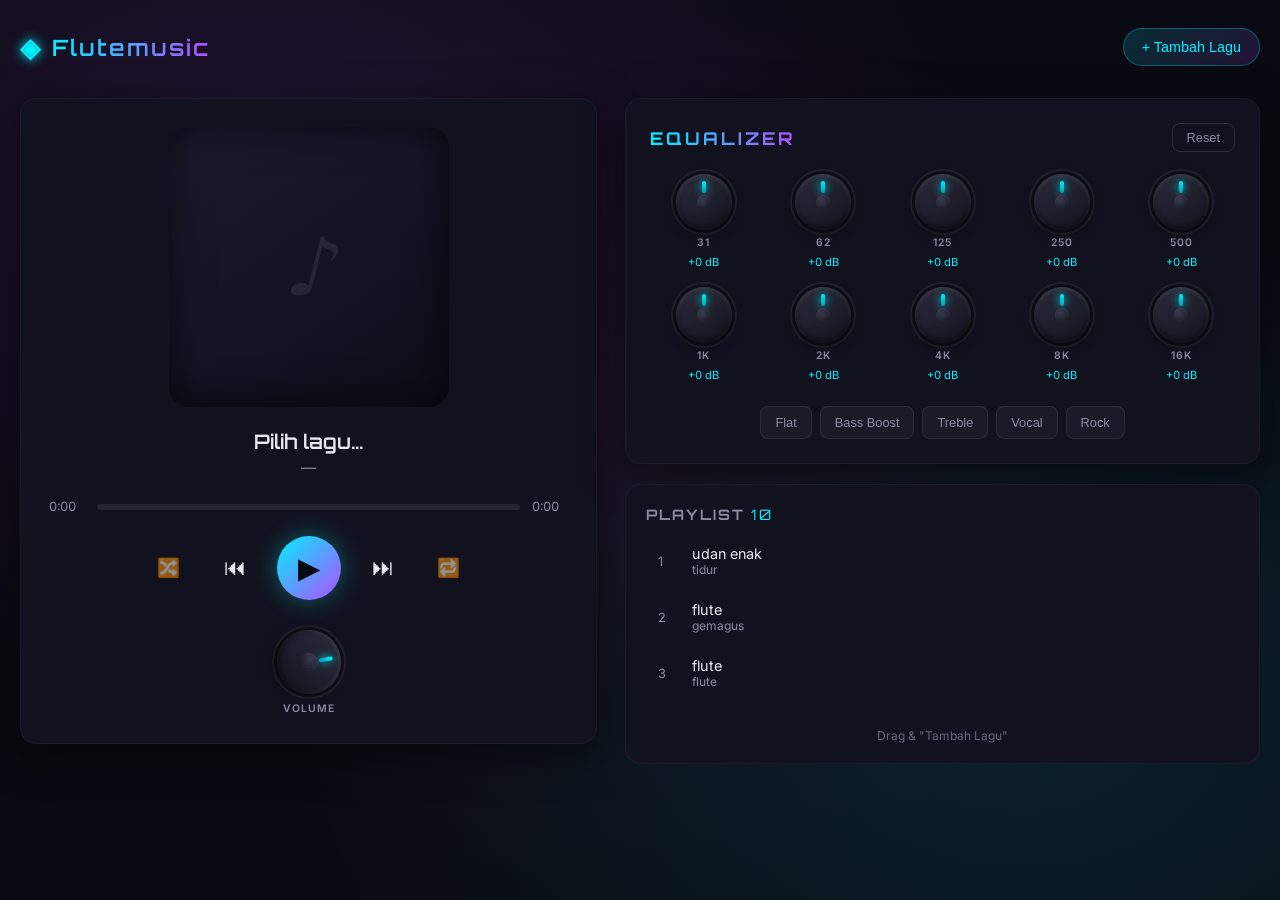
==== commit b50bc44c: "Fix case of Player.js in script tag" ====
--- a/index.html
+++ b/index.html
@@ -103,7 +103,7 @@
   </div>
 </div>
 
-<script src="js/player.js"></script>
+<script src="js/Player.js"></script>
 <script>
   document.getElementById('btnUpload').addEventListener('click', () => {
     document.getElementById('fileInput').click();
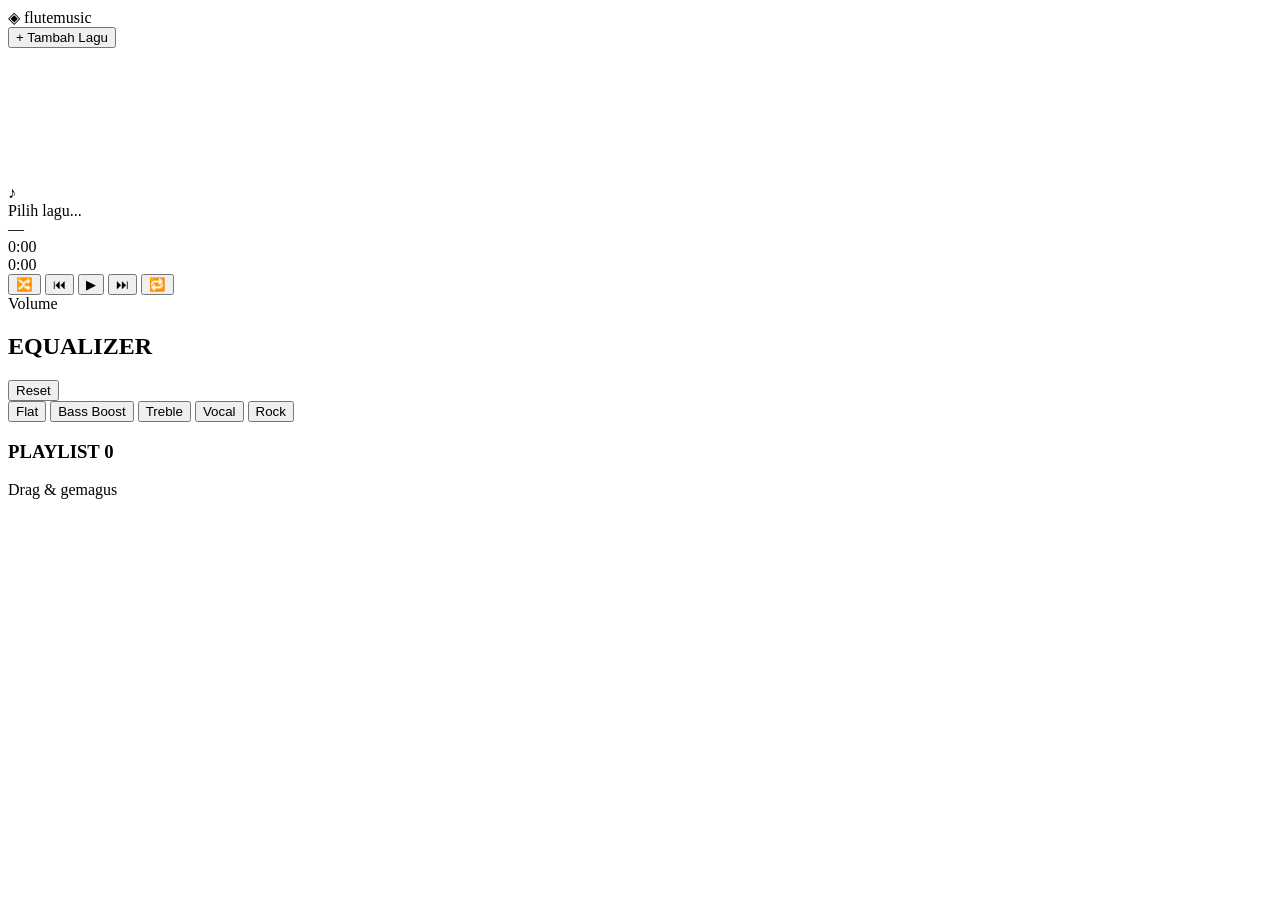
==== commit 0f3601bd: "Add files via upload" ====
--- a/index.html
+++ b/index.html
@@ -2,12 +2,12 @@
 <html lang="id">
 <head>
 <meta charset="UTF-8">
-<meta name="viewport" content="width=device-width, initial-scale=1.0">
-<title> Flute Music</title>
+<meta name="viewport" content="width=device-width, initial-scale=1.0, maximum-scale=1.0, user-scalable=no, viewport-fit=cover">
+<title>Flute Music</title>
 <link rel="preconnect" href="https://fonts.googleapis.com">
 <link rel="preconnect" href="https://fonts.gstatic.com" crossorigin>
 <link href="https://fonts.googleapis.com/css2?family=Orbitron:wght@500;600;700;900&family=Inter:wght@400;500;600&display=swap" rel="stylesheet">
-<link href="css/style.css" rel="stylesheet">
+<link href="style.css" rel="stylesheet">
 </head>
 <body>
 
@@ -17,7 +17,7 @@
   <div class="header">
     <div class="logo">
       <span class="logo-icon">◈</span>
-      <span class="logo-text">Flutemusic</span>
+      <span class="logo-text">flutemusic</span>
     </div>
     <button class="btn-upload" id="btnUpload">+ Tambah Lagu</button>
     <input type="file" id="fileInput" accept="audio/*" multiple hidden>
@@ -95,7 +95,7 @@
       <div class="playlist-section">
         <h3>PLAYLIST <span id="trackCount">0</span></h3>
         <ul class="playlist" id="playlist"></ul>
-        <div class="hint">Drag &amp; "Tambah Lagu"</div>
+        <div class="hint">Drag &amp; gemagus</div>
       </div>
 
     </div>
@@ -103,7 +103,7 @@
   </div>
 </div>
 
-<script src="js/Player.js"></script>
+<script src="player.js"></script>
 <script>
   document.getElementById('btnUpload').addEventListener('click', () => {
     document.getElementById('fileInput').click();
@@ -111,4 +111,4 @@
 </script>
 
 </body>
-</html>
+</html>
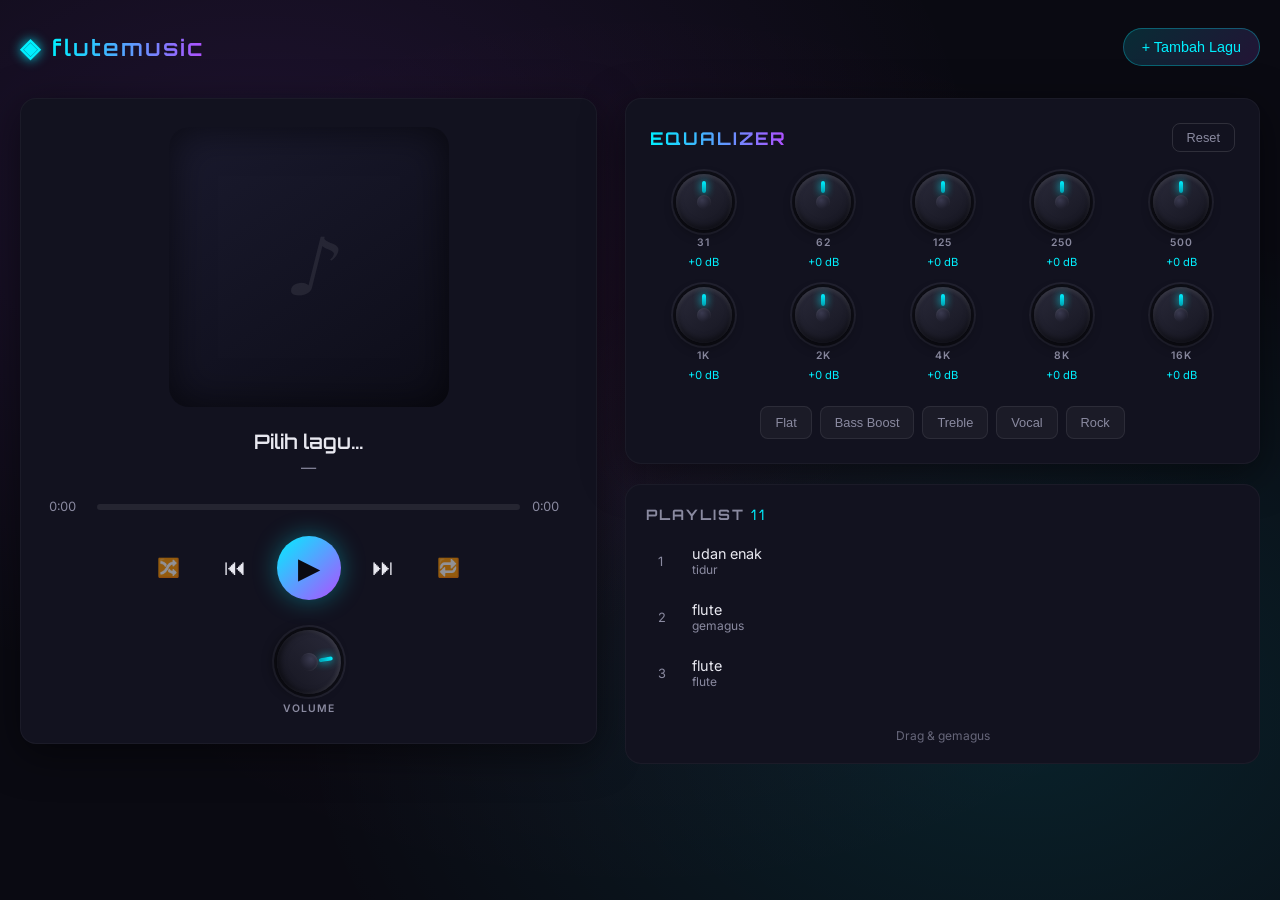
==== commit 645a6b15: "Update stylesheet and script paths in index.html" ====
--- a/index.html
+++ b/index.html
@@ -7,7 +7,7 @@
 <link rel="preconnect" href="https://fonts.googleapis.com">
 <link rel="preconnect" href="https://fonts.gstatic.com" crossorigin>
 <link href="https://fonts.googleapis.com/css2?family=Orbitron:wght@500;600;700;900&family=Inter:wght@400;500;600&display=swap" rel="stylesheet">
-<link href="style.css" rel="stylesheet">
+<link href="css/style.css" rel="stylesheet">
 </head>
 <body>
 
@@ -103,7 +103,7 @@
   </div>
 </div>
 
-<script src="player.js"></script>
+<script src="js/Player.js"></script>
 <script>
   document.getElementById('btnUpload').addEventListener('click', () => {
     document.getElementById('fileInput').click();
@@ -111,4 +111,4 @@
 </script>
 
 </body>
-</html>+</html>
--- a/css/style.css
+++ b/css/style.css
@@ -0,0 +1,657 @@
+:root {
+  --bg: #0a0a12;
+  --bg-card: #12121f;
+  --bg-elevated: #1a1a2e;
+  --accent: #00f0ff;
+  --accent2: #b14eff;
+  --accent3: #ff2d95;
+  --text: #e8e8f0;
+  --text-dim: #8a8aa0;
+  --knob-metal: linear-gradient(145deg, #2a2a3a, #151520);
+  --knob-shine: linear-gradient(145deg, #3a3a4f, #1e1e2d);
+  --radius: 16px;
+  --shadow: 0 10px 40px rgba(0, 0, 0, 0.5);
+}
+
+* {
+  margin: 0;
+  padding: 0;
+  box-sizing: border-box;
+  -webkit-tap-highlight-color: transparent;
+}
+
+html {
+  touch-action: manipulation;
+  -webkit-text-size-adjust: 100%;
+}
+
+body {
+  font-family: 'Inter', system-ui, sans-serif;
+  background: var(--bg);
+  color: var(--text);
+  min-height: 100vh;
+  min-height: 100dvh;
+  overflow-x: hidden;
+  touch-action: manipulation;
+  background-image:
+    radial-gradient(ellipse at 20% 20%, rgba(177, 78, 255, 0.12) 0%, transparent 50%),
+    radial-gradient(ellipse at 80% 80%, rgba(0, 240, 255, 0.1) 0%, transparent 50%),
+    radial-gradient(ellipse at 50% 50%, rgba(255, 45, 149, 0.05) 0%, transparent 70%);
+}
+
+.app {
+  max-width: 1280px;
+  margin: 0 auto;
+  padding: clamp(12px, 4vw, 20px);
+  display: grid;
+  grid-template-rows: auto 1fr auto;
+  gap: clamp(14px, 3vw, 24px);
+  min-height: 100vh;
+  min-height: 100dvh;
+}
+
+/* Header */
+.header {
+  display: flex;
+  justify-content: space-between;
+  align-items: center;
+  flex-wrap: wrap;
+  gap: 10px;
+  padding: 8px 0;
+}
+
+.logo {
+  display: flex;
+  align-items: center;
+  gap: 10px;
+  font-family: 'Orbitron', sans-serif;
+  font-weight: 600;
+  font-size: clamp(1.05rem, 4vw, 1.4rem);
+  letter-spacing: 2px;
+}
+
+.logo-icon {
+  color: var(--accent);
+  font-size: 1.6rem;
+  text-shadow: 0 0 12px var(--accent);
+}
+
+.logo-text {
+  background: linear-gradient(90deg, var(--accent), var(--accent2));
+  -webkit-background-clip: text;
+  -webkit-text-fill-color: transparent;
+}
+
+.btn-upload {
+  background: linear-gradient(135deg, rgba(0, 240, 255, 0.15), rgba(177, 78, 255, 0.15));
+  border: 1px solid rgba(0, 240, 255, 0.3);
+  color: var(--accent);
+  padding: 10px 18px;
+  border-radius: 999px;
+  cursor: pointer;
+  font-size: 0.9rem;
+  font-weight: 500;
+  transition: all 0.25s ease;
+  touch-action: manipulation;
+  white-space: nowrap;
+}
+
+.btn-upload:hover {
+  background: linear-gradient(135deg, rgba(0, 240, 255, 0.25), rgba(177, 78, 255, 0.25));
+  box-shadow: 0 0 20px rgba(0, 240, 255, 0.2);
+  transform: translateY(-1px);
+}
+
+/* Main layout */
+.main {
+  display: grid;
+  grid-template-columns: minmax(0, 1fr) minmax(0, 1.1fr);
+  gap: clamp(16px, 3vw, 28px);
+  align-items: start;
+}
+
+.right-col {
+  display: flex;
+  flex-direction: column;
+  gap: clamp(14px, 2vw, 20px);
+  min-width: 0;
+}
+
+/* Player Section */
+.player-section {
+  background: var(--bg-card);
+  border-radius: var(--radius);
+  padding: clamp(18px, 4vw, 28px);
+  box-shadow: var(--shadow);
+  border: 1px solid rgba(255, 255, 255, 0.04);
+  display: flex;
+  flex-direction: column;
+  align-items: center;
+  gap: clamp(16px, 3vw, 22px);
+  min-width: 0;
+}
+
+.album-art-wrap {
+  position: relative;
+  width: clamp(160px, 60vw, 280px);
+  height: clamp(160px, 60vw, 280px);
+  max-width: 280px;
+  max-height: 280px;
+}
+
+.album-art {
+  width: 100%;
+  height: 100%;
+  border-radius: 20px;
+  background: linear-gradient(145deg, #1a1a2e, #0d0d18);
+  display: flex;
+  align-items: center;
+  justify-content: center;
+  position: relative;
+  overflow: hidden;
+  box-shadow: inset 0 0 40px rgba(0, 0, 0, 0.6);
+}
+
+.art-placeholder {
+  font-size: clamp(3rem, 12vw, 5rem);
+  color: rgba(255, 255, 255, 0.08);
+  position: absolute;
+  z-index: 1;
+}
+
+#visualizer {
+  position: absolute;
+  inset: 0;
+  width: 100%;
+  height: 100%;
+  z-index: 2;
+}
+
+.glow-ring {
+  position: absolute;
+  inset: -8px;
+  border-radius: 28px;
+  background: conic-gradient(from 0deg, var(--accent), var(--accent2), var(--accent3), var(--accent));
+  opacity: 0.35;
+  filter: blur(12px);
+  z-index: -1;
+  animation: rotateGlow 8s linear infinite;
+}
+
+@keyframes rotateGlow {
+  to { transform: rotate(360deg); }
+}
+
+.track-info {
+  text-align: center;
+  width: 100%;
+  min-width: 0;
+}
+
+.track-title {
+  font-family: 'Orbitron', sans-serif;
+  font-size: clamp(1.05rem, 4vw, 1.25rem);
+  font-weight: 600;
+  margin-bottom: 4px;
+  white-space: nowrap;
+  overflow: hidden;
+  text-overflow: ellipsis;
+}
+
+.track-artist {
+  color: var(--text-dim);
+  font-size: clamp(0.85rem, 3vw, 0.95rem);
+  white-space: nowrap;
+  overflow: hidden;
+  text-overflow: ellipsis;
+}
+
+/* Progress */
+.progress-wrap {
+  width: 100%;
+  display: flex;
+  align-items: center;
+  gap: 12px;
+}
+
+.time {
+  font-size: 0.8rem;
+  color: var(--text-dim);
+  font-variant-numeric: tabular-nums;
+  min-width: 36px;
+}
+
+.progress-bar {
+  flex: 1;
+  height: 6px;
+  background: rgba(255, 255, 255, 0.08);
+  border-radius: 999px;
+  position: relative;
+  cursor: pointer;
+}
+
+.progress-fill {
+  height: 100%;
+  width: 0%;
+  background: linear-gradient(90deg, var(--accent), var(--accent2));
+  border-radius: 999px;
+  transition: width 0.1s linear;
+}
+
+.progress-thumb {
+  position: absolute;
+  top: 50%;
+  left: 0%;
+  width: 14px;
+  height: 14px;
+  background: #fff;
+  border-radius: 50%;
+  transform: translate(-50%, -50%);
+  box-shadow: 0 0 10px var(--accent);
+  opacity: 0;
+  transition: opacity 0.2s;
+}
+
+.progress-bar:hover .progress-thumb {
+  opacity: 1;
+}
+
+/* Controls */
+.controls {
+  display: flex;
+  align-items: center;
+  justify-content: center;
+  gap: clamp(8px, 3vw, 18px);
+  width: 100%;
+}
+
+.ctrl-btn {
+  background: transparent;
+  border: none;
+  color: var(--text);
+  font-size: clamp(1.1rem, 4vw, 1.4rem);
+  cursor: pointer;
+  width: clamp(38px, 11vw, 48px);
+  height: clamp(38px, 11vw, 48px);
+  border-radius: 50%;
+  display: flex;
+  align-items: center;
+  justify-content: center;
+  transition: all 0.2s;
+  touch-action: manipulation;
+  flex-shrink: 0;
+}
+
+.ctrl-btn:hover {
+  color: var(--accent);
+  background: rgba(0, 240, 255, 0.1);
+}
+
+.play-btn {
+  width: clamp(50px, 15vw, 64px);
+  height: clamp(50px, 15vw, 64px);
+  font-size: clamp(1.4rem, 5vw, 1.8rem);
+  background: linear-gradient(135deg, var(--accent), var(--accent2));
+  color: #0a0a12;
+  box-shadow: 0 0 25px rgba(0, 240, 255, 0.35);
+}
+
+.play-btn:hover {
+  transform: scale(1.05);
+  box-shadow: 0 0 35px rgba(0, 240, 255, 0.5);
+  color: #0a0a12;
+}
+
+.mode-btn {
+  font-size: 1.15rem;
+  opacity: 0.55;
+}
+
+.mode-btn.active {
+  opacity: 1;
+  color: var(--accent);
+  text-shadow: 0 0 10px var(--accent);
+  background: rgba(0, 240, 255, 0.12);
+}
+
+.mode-btn.active-one {
+  opacity: 1;
+  color: var(--accent2);
+  text-shadow: 0 0 10px var(--accent2);
+  background: rgba(177, 78, 255, 0.15);
+}
+
+/* Volume Knob */
+.volume-section {
+  margin-top: 8px;
+}
+
+/* ========== 3D KNOBS ========== */
+.knob-group {
+  display: flex;
+  flex-direction: column;
+  align-items: center;
+  gap: 8px;
+  
+}
+
+.knob-3d {
+  width: 64px;
+  height: 64px;
+  position: relative;
+  cursor: grab;
+  user-select: none;
+  touch-action: none;
+}
+
+.knob-3d:active {
+  cursor: grabbing;
+}
+
+.knob-body {
+  width: 100%;
+  height: 100%;
+  border-radius: 50%;
+  background: var(--knob-metal);
+  box-shadow:
+    inset 0 2px 4px rgba(255, 255, 255, 0.12),
+    inset 0 -3px 6px rgba(0, 0, 0, 0.5),
+    0 4px 12px rgba(0, 0, 0, 0.45),
+    0 0 0 3px #0e0e16,
+    0 0 0 5px #222230;
+  position: relative;
+  transform: rotate(0deg);
+  transition: box-shadow 0.15s;
+}
+
+.knob-3d:hover .knob-body {
+  box-shadow:
+    inset 0 2px 4px rgba(255, 255, 255, 0.18),
+    inset 0 -3px 6px rgba(0, 0, 0, 0.5),
+    0 4px 16px rgba(0, 0, 0, 0.5),
+    0 0 0 3px #0e0e16,
+    0 0 0 5px #2a2a40,
+    0 0 18px rgba(0, 240, 255, 0.25);
+}
+
+.knob-indicator {
+  position: absolute;
+  top: 8px;
+  left: 50%;
+  width: 4px;
+  height: 14px;
+  background: linear-gradient(to bottom, var(--accent), #00a0b0);
+  border-radius: 2px;
+  transform: translateX(-50%);
+  box-shadow: 0 0 8px var(--accent);
+}
+
+.knob-center {
+  position: absolute;
+  top: 50%;
+  left: 50%;
+  width: 18px;
+  height: 18px;
+  background: radial-gradient(circle at 35% 35%, #3a3a50, #12121c);
+  border-radius: 50%;
+  transform: translate(-50%, -50%);
+  box-shadow: inset 0 1px 2px rgba(255, 255, 255, 0.1);
+}
+
+.knob-shadow {
+  position: absolute;
+  bottom: -6px;
+  left: 10%;
+  width: 80%;
+  height: 10px;
+  background: rgba(0, 0, 0, 0.4);
+  border-radius: 50%;
+  filter: blur(4px);
+  z-index: -1;
+}
+
+.knob-label {
+  font-size: 0.65rem;
+  font-weight: 600;
+  letter-spacing: 1px;
+  color: var(--text-dim);
+  text-transform: uppercase;
+}
+
+.knob-value {
+  font-size: 0.7rem;
+  color: var(--accent);
+  font-variant-numeric: tabular-nums;
+}
+
+/* Equalizer Section */
+.eq-section {
+  background: var(--bg-card);
+  border-radius: var(--radius);
+  padding: clamp(14px, 4vw, 24px);
+  box-shadow: var(--shadow);
+  border: 1px solid rgba(255, 255, 255, 0.04);
+  min-width: 0;
+}
+
+.eq-header {
+  display: flex;
+  justify-content: space-between;
+  align-items: center;
+  margin-bottom: clamp(14px, 3vw, 22px);
+  gap: 10px;
+}
+
+.eq-header h2 {
+  font-family: 'Orbitron', sans-serif;
+  font-size: clamp(0.85rem, 3vw, 1.1rem);
+  letter-spacing: 2px;
+  background: linear-gradient(90deg, var(--accent), var(--accent2));
+  -webkit-background-clip: text;
+  -webkit-text-fill-color: transparent;
+  white-space: nowrap;
+}
+
+.btn-reset {
+  background: transparent;
+  border: 1px solid rgba(255, 255, 255, 0.12);
+  color: var(--text-dim);
+  padding: 6px 14px;
+  border-radius: 8px;
+  cursor: pointer;
+  font-size: 0.8rem;
+  transition: all 0.2s;
+}
+
+.btn-reset:hover {
+  border-color: var(--accent);
+  color: var(--accent);
+}
+
+.eq-knobs {
+  display: grid;
+  grid-template-columns: repeat(5, 1fr);
+  gap: clamp(10px, 3vw, 18px) clamp(4px, 2vw, 12px);
+  margin-bottom: clamp(16px, 4vw, 24px);
+}
+
+.eq-knobs .knob-group {
+  gap: 6px;
+  min-width: 0;
+}
+
+.eq-knobs .knob-3d {
+  width: clamp(34px, 9vw, 56px);
+  height: clamp(34px, 9vw, 56px);
+}
+
+.eq-knobs .knob-label {
+  font-size: clamp(0.55rem, 2vw, 0.65rem);
+}
+
+.eq-knobs .knob-value {
+  font-size: clamp(0.6rem, 2vw, 0.7rem);
+}
+
+.eq-knobs .knob-indicator {
+  height: 12px;
+  top: 7px;
+}
+
+.eq-knobs .knob-center {
+  width: 14px;
+  height: 14px;
+}
+
+.eq-presets {
+  display: flex;
+  flex-wrap: wrap;
+  gap: 8px;
+  justify-content: center;
+}
+
+.preset-btn {
+  background: rgba(255, 255, 255, 0.04);
+  border: 1px solid rgba(255, 255, 255, 0.08);
+  color: var(--text-dim);
+  padding: clamp(6px, 2vw, 8px) clamp(10px, 3vw, 14px);
+  border-radius: 8px;
+  cursor: pointer;
+  font-size: clamp(0.72rem, 2.5vw, 0.8rem);
+  transition: all 0.2s;
+  touch-action: manipulation;
+}
+
+.preset-btn:hover,
+.preset-btn.active {
+  background: rgba(0, 240, 255, 0.12);
+  border-color: var(--accent);
+  color: var(--accent);
+}
+
+/* Playlist */
+.playlist-section {
+  background: var(--bg-card);
+  border-radius: var(--radius);
+  padding: clamp(14px, 4vw, 20px);
+  border: 1px solid rgba(255, 255, 255, 0.04);
+  max-height: min(280px, 45vh);
+  display: flex;
+  flex-direction: column;
+  min-width: 0;
+}
+
+.playlist-section h3 {
+  font-family: 'Orbitron', sans-serif;
+  font-size: 0.9rem;
+  letter-spacing: 2px;
+  margin-bottom: 12px;
+  color: var(--text-dim);
+}
+
+.playlist-section h3 span {
+  color: var(--accent);
+  font-weight: 400;
+}
+
+.playlist {
+  list-style: none;
+  overflow-y: auto;
+  flex: 1;
+  display: flex;
+  flex-direction: column;
+  gap: 4px;
+}
+
+.playlist-item {
+  display: flex;
+  align-items: center;
+  gap: 12px;
+  padding: 10px 12px;
+  border-radius: 10px;
+  cursor: pointer;
+  transition: background 0.2s;
+  touch-action: manipulation;
+}
+
+.playlist-item:hover {
+  background: rgba(255, 255, 255, 0.04);
+}
+
+.playlist-item.active {
+  background: linear-gradient(90deg, rgba(0, 240, 255, 0.12), rgba(177, 78, 255, 0.08));
+  border-left: 3px solid var(--accent);
+}
+
+.playlist-item .num {
+  font-size: 0.8rem;
+  color: var(--text-dim);
+  width: 22px;
+}
+
+.playlist-item .info {
+  flex: 1;
+  min-width: 0;
+}
+
+.playlist-item .title {
+  font-size: 0.9rem;
+  white-space: nowrap;
+  overflow: hidden;
+  text-overflow: ellipsis;
+}
+
+.playlist-item .artist {
+  font-size: 0.75rem;
+  color: var(--text-dim);
+}
+
+.hint {
+  margin-top: 12px;
+  font-size: 0.75rem;
+  color: var(--text-dim);
+  text-align: center;
+  opacity: 0.7;
+}
+
+/* Drag over */
+.app.drag-over {
+  outline: 2px dashed var(--accent);
+  outline-offset: -8px;
+}
+
+/* Responsive */
+@media (max-width: 900px) {
+  .main {
+    grid-template-columns: 1fr;
+  }
+}
+
+@media (max-width: 420px) {
+  .header {
+    justify-content: center;
+    text-align: center;
+  }
+
+  .btn-upload {
+    padding: 8px 14px;
+    font-size: 0.8rem;
+  }
+
+  .eq-presets {
+    gap: 6px;
+  }
+}
+
+/* Landscape phones: keep things compact vertically */
+@media (max-height: 480px) and (orientation: landscape) {
+  .album-art-wrap {
+    width: clamp(120px, 30vh, 200px);
+    height: clamp(120px, 30vh, 200px);
+  }
+
+  .player-section {
+    gap: 10px;
+    padding: 14px;
+  }
+}
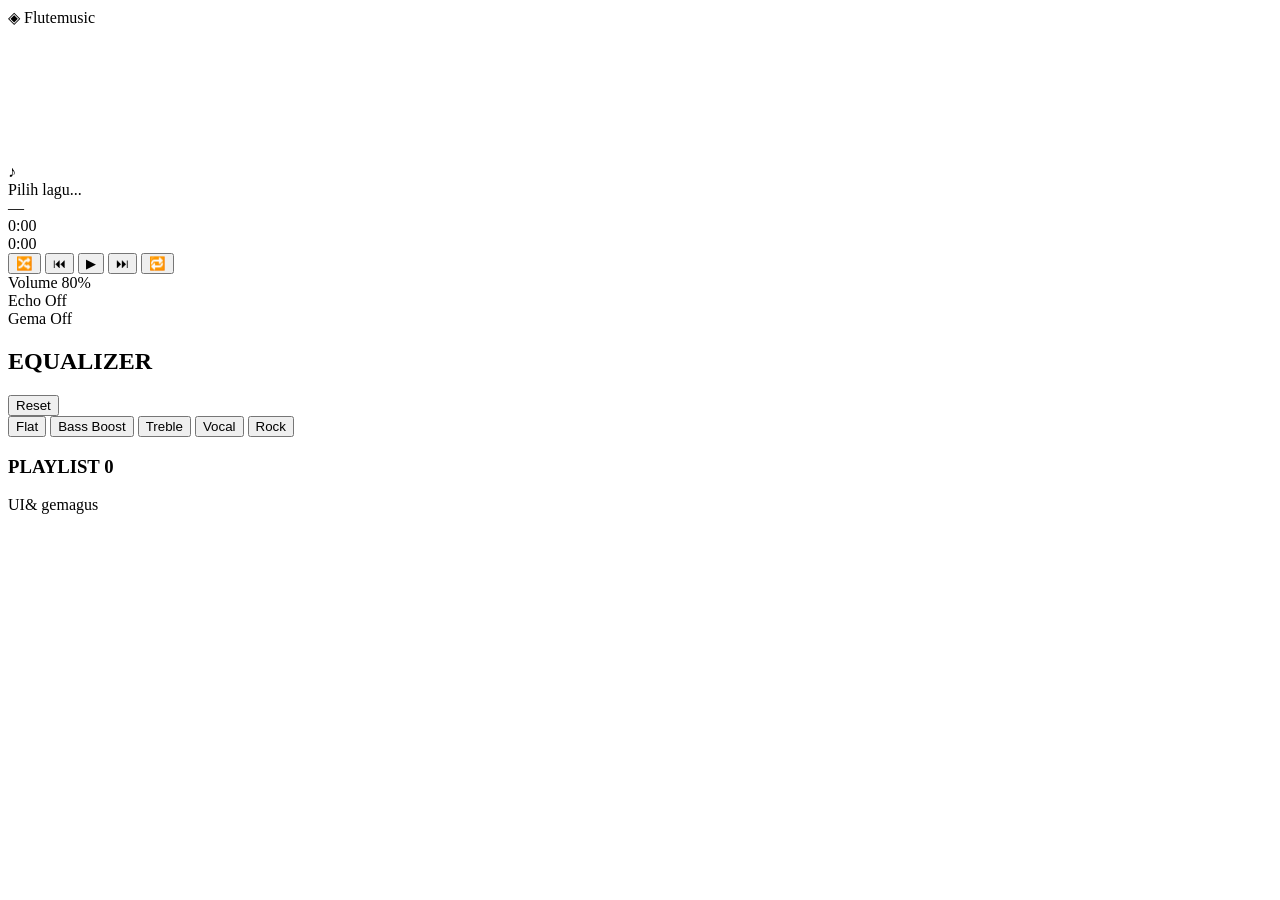
==== commit 377fd224: "Add files via upload" ====
--- a/index.html
+++ b/index.html
@@ -3,11 +3,11 @@
 <head>
 <meta charset="UTF-8">
 <meta name="viewport" content="width=device-width, initial-scale=1.0, maximum-scale=1.0, user-scalable=no, viewport-fit=cover">
-<title>Flute Music</title>
+<title> Flute Music</title>
 <link rel="preconnect" href="https://fonts.googleapis.com">
 <link rel="preconnect" href="https://fonts.gstatic.com" crossorigin>
 <link href="https://fonts.googleapis.com/css2?family=Orbitron:wght@500;600;700;900&family=Inter:wght@400;500;600&display=swap" rel="stylesheet">
-<link href="css/style.css" rel="stylesheet">
+<link href="style.css" rel="stylesheet">
 </head>
 <body>
 
@@ -17,9 +17,9 @@
   <div class="header">
     <div class="logo">
       <span class="logo-icon">◈</span>
-      <span class="logo-text">flutemusic</span>
+      <span class="logo-text">Flutemusic</span>
     </div>
-    <button class="btn-upload" id="btnUpload">+ Tambah Lagu</button>
+    
     <input type="file" id="fileInput" accept="audio/*" multiple hidden>
   </div>
 
@@ -59,15 +59,42 @@
       </div>
 
       <div class="volume-section">
-        <div class="knob-group">
-          <div class="knob-3d volume-knob" data-param="volume" data-min="0" data-max="1" data-value="0.8">
-            <div class="knob-body">
-              <div class="knob-indicator"></div>
-              <div class="knob-center"></div>
+        <div class="fx-row">
+          <div class="knob-group">
+            <div class="knob-3d volume-knob" data-param="volume" data-min="0" data-max="1" data-value="0.8">
+              <div class="knob-body">
+                <div class="knob-indicator"></div>
+                <div class="knob-center"></div>
+              </div>
+              <div class="knob-shadow"></div>
             </div>
-            <div class="knob-shadow"></div>
+            <span class="knob-label">Volume</span>
+            <span class="knob-value" id="volVal">80%</span>
           </div>
-          <span class="knob-label">Volume</span>
+
+          <div class="knob-group">
+            <div class="knob-3d fx-knob" data-param="echo" data-min="0" data-max="1" data-value="0">
+              <div class="knob-body">
+                <div class="knob-indicator"></div>
+                <div class="knob-center"></div>
+              </div>
+              <div class="knob-shadow"></div>
+            </div>
+            <span class="knob-label">Echo</span>
+            <span class="knob-value" id="echoVal">Off</span>
+          </div>
+
+          <div class="knob-group">
+            <div class="knob-3d fx-knob" data-param="reverb" data-min="0" data-max="1" data-value="0">
+              <div class="knob-body">
+                <div class="knob-indicator"></div>
+                <div class="knob-center"></div>
+              </div>
+              <div class="knob-shadow"></div>
+            </div>
+            <span class="knob-label">Gema</span>
+            <span class="knob-value" id="reverbVal">Off</span>
+          </div>
         </div>
       </div>
     </div>
@@ -95,7 +122,7 @@
       <div class="playlist-section">
         <h3>PLAYLIST <span id="trackCount">0</span></h3>
         <ul class="playlist" id="playlist"></ul>
-        <div class="hint">Drag &amp; gemagus</div>
+        <div class="hint">UI&amp; gemagus</div>
       </div>
 
     </div>
@@ -103,7 +130,7 @@
   </div>
 </div>
 
-<script src="js/Player.js"></script>
+<script src="Player.js"></script>
 <script>
   document.getElementById('btnUpload').addEventListener('click', () => {
     document.getElementById('fileInput').click();
@@ -111,4 +138,4 @@
 </script>
 
 </body>
-</html>
+</html>
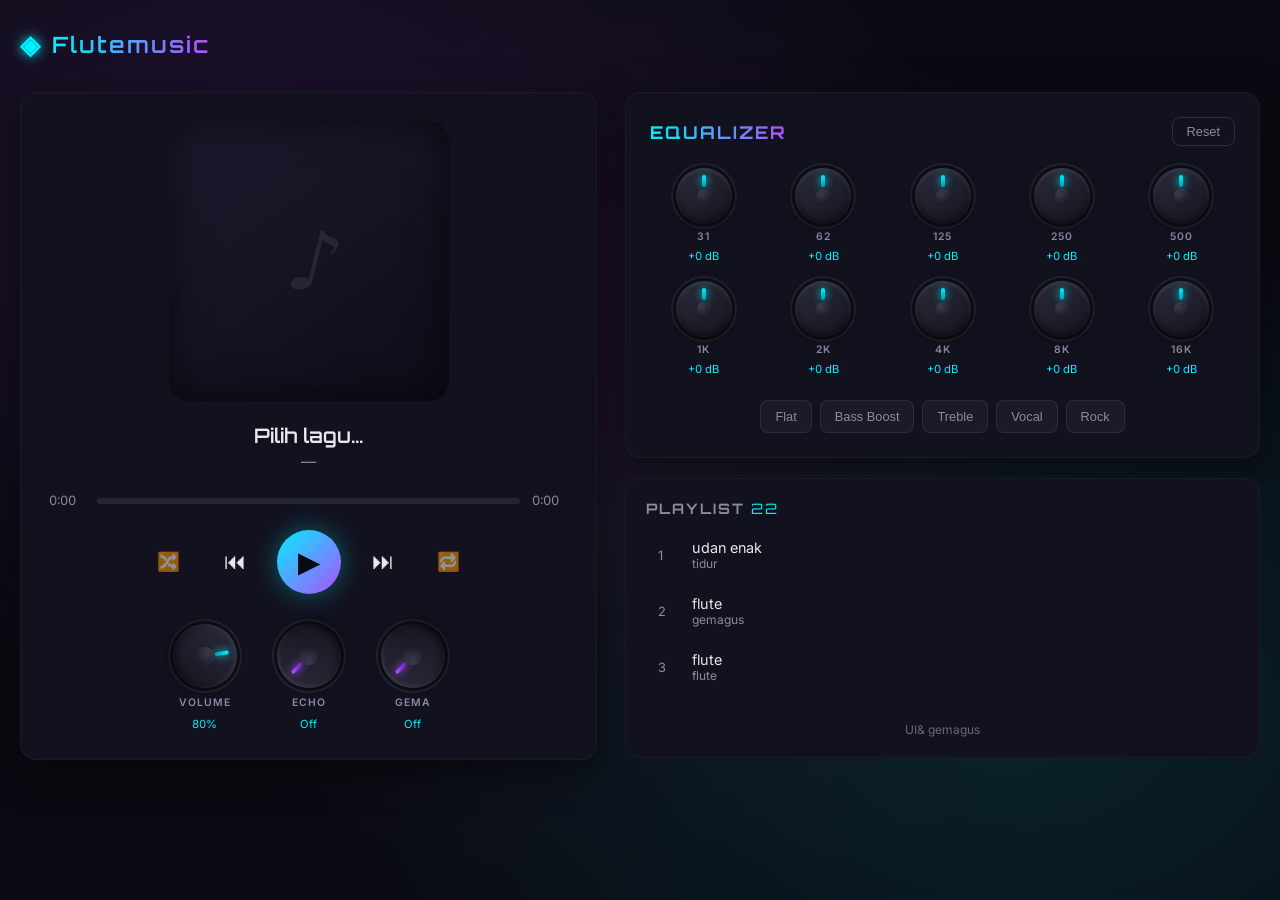
==== commit bc271e02: "Update stylesheet and script paths in index.html" ====
--- a/index.html
+++ b/index.html
@@ -7,7 +7,7 @@
 <link rel="preconnect" href="https://fonts.googleapis.com">
 <link rel="preconnect" href="https://fonts.gstatic.com" crossorigin>
 <link href="https://fonts.googleapis.com/css2?family=Orbitron:wght@500;600;700;900&family=Inter:wght@400;500;600&display=swap" rel="stylesheet">
-<link href="style.css" rel="stylesheet">
+<link href="css/style.css" rel="stylesheet">
 </head>
 <body>
 
@@ -130,7 +130,7 @@
   </div>
 </div>
 
-<script src="Player.js"></script>
+<script src="js/Player.js"></script>
 <script>
   document.getElementById('btnUpload').addEventListener('click', () => {
     document.getElementById('fileInput').click();
@@ -138,4 +138,4 @@
 </script>
 
 </body>
-</html>+</html>
--- a/css/style.css
+++ b/css/style.css
@@ -0,0 +1,670 @@
+:root {
+  --bg: #0a0a12;
+  --bg-card: #12121f;
+  --bg-elevated: #1a1a2e;
+  --accent: #00f0ff;
+  --accent2: #b14eff;
+  --accent3: #ff2d95;
+  --text: #e8e8f0;
+  --text-dim: #8a8aa0;
+  --knob-metal: linear-gradient(145deg, #2a2a3a, #151520);
+  --knob-shine: linear-gradient(145deg, #3a3a4f, #1e1e2d);
+  --radius: 16px;
+  --shadow: 0 10px 40px rgba(0, 0, 0, 0.5);
+}
+
+* {
+  margin: 0;
+  padding: 0;
+  box-sizing: border-box;
+  -webkit-tap-highlight-color: transparent;
+}
+
+html {
+  touch-action: manipulation;
+  -webkit-text-size-adjust: 100%;
+}
+
+body {
+  font-family: 'Inter', system-ui, sans-serif;
+  background: var(--bg);
+  color: var(--text);
+  min-height: 100vh;
+  min-height: 100dvh;
+  overflow-x: hidden;
+  touch-action: manipulation;
+  background-image:
+    radial-gradient(ellipse at 20% 20%, rgba(177, 78, 255, 0.12) 0%, transparent 50%),
+    radial-gradient(ellipse at 80% 80%, rgba(0, 240, 255, 0.1) 0%, transparent 50%),
+    radial-gradient(ellipse at 50% 50%, rgba(255, 45, 149, 0.05) 0%, transparent 70%);
+}
+
+.app {
+  max-width: 1280px;
+  margin: 0 auto;
+  padding: clamp(12px, 4vw, 20px);
+  display: grid;
+  grid-template-rows: auto 1fr auto;
+  gap: clamp(14px, 3vw, 24px);
+  min-height: 100vh;
+  min-height: 100dvh;
+}
+
+/* Header */
+.header {
+  display: flex;
+  justify-content: space-between;
+  align-items: center;
+  flex-wrap: wrap;
+  gap: 10px;
+  padding: 8px 0;
+}
+
+.logo {
+  display: flex;
+  align-items: center;
+  gap: 10px;
+  font-family: 'Orbitron', sans-serif;
+  font-weight: 600;
+  font-size: clamp(1.05rem, 4vw, 1.4rem);
+  letter-spacing: 2px;
+}
+
+.logo-icon {
+  color: var(--accent);
+  font-size: 1.6rem;
+  text-shadow: 0 0 12px var(--accent);
+}
+
+.logo-text {
+  background: linear-gradient(90deg, var(--accent), var(--accent2));
+  -webkit-background-clip: text;
+  -webkit-text-fill-color: transparent;
+}
+
+.btn-upload {
+  background: linear-gradient(135deg, rgba(0, 240, 255, 0.15), rgba(177, 78, 255, 0.15));
+  border: 1px solid rgba(0, 240, 255, 0.3);
+  color: var(--accent);
+  padding: 10px 18px;
+  border-radius: 999px;
+  cursor: pointer;
+  font-size: 0.9rem;
+  font-weight: 500;
+  transition: all 0.25s ease;
+  touch-action: manipulation;
+  white-space: nowrap;
+}
+
+.btn-upload:hover {
+  background: linear-gradient(135deg, rgba(0, 240, 255, 0.25), rgba(177, 78, 255, 0.25));
+  box-shadow: 0 0 20px rgba(0, 240, 255, 0.2);
+  transform: translateY(-1px);
+}
+
+/* Main layout */
+.main {
+  display: grid;
+  grid-template-columns: minmax(0, 1fr) minmax(0, 1.1fr);
+  gap: clamp(16px, 3vw, 28px);
+  align-items: start;
+}
+
+.right-col {
+  display: flex;
+  flex-direction: column;
+  gap: clamp(14px, 2vw, 20px);
+  min-width: 0;
+}
+
+/* Player Section */
+.player-section {
+  background: var(--bg-card);
+  border-radius: var(--radius);
+  padding: clamp(18px, 4vw, 28px);
+  box-shadow: var(--shadow);
+  border: 1px solid rgba(255, 255, 255, 0.04);
+  display: flex;
+  flex-direction: column;
+  align-items: center;
+  gap: clamp(16px, 3vw, 22px);
+  min-width: 0;
+}
+
+.album-art-wrap {
+  position: relative;
+  width: clamp(160px, 60vw, 280px);
+  height: clamp(160px, 60vw, 280px);
+  max-width: 280px;
+  max-height: 280px;
+}
+
+.album-art {
+  width: 100%;
+  height: 100%;
+  border-radius: 20px;
+  background: linear-gradient(145deg, #1a1a2e, #0d0d18);
+  display: flex;
+  align-items: center;
+  justify-content: center;
+  position: relative;
+  overflow: hidden;
+  box-shadow: inset 0 0 40px rgba(0, 0, 0, 0.6);
+}
+
+.art-placeholder {
+  font-size: clamp(3rem, 12vw, 5rem);
+  color: rgba(255, 255, 255, 0.08);
+  position: absolute;
+  z-index: 1;
+}
+
+#visualizer {
+  position: absolute;
+  inset: 0;
+  width: 100%;
+  height: 100%;
+  z-index: 2;
+}
+
+.glow-ring {
+  position: absolute;
+  inset: -8px;
+  border-radius: 28px;
+  background: conic-gradient(from 0deg, var(--accent), var(--accent2), var(--accent3), var(--accent));
+  opacity: 0.35;
+  filter: blur(12px);
+  z-index: -1;
+  animation: rotateGlow 8s linear infinite;
+}
+
+@keyframes rotateGlow {
+  to { transform: rotate(360deg); }
+}
+
+.track-info {
+  text-align: center;
+  width: 100%;
+  min-width: 0;
+}
+
+.track-title {
+  font-family: 'Orbitron', sans-serif;
+  font-size: clamp(1.05rem, 4vw, 1.25rem);
+  font-weight: 600;
+  margin-bottom: 4px;
+  white-space: nowrap;
+  overflow: hidden;
+  text-overflow: ellipsis;
+}
+
+.track-artist {
+  color: var(--text-dim);
+  font-size: clamp(0.85rem, 3vw, 0.95rem);
+  white-space: nowrap;
+  overflow: hidden;
+  text-overflow: ellipsis;
+}
+
+/* Progress */
+.progress-wrap {
+  width: 100%;
+  display: flex;
+  align-items: center;
+  gap: 12px;
+}
+
+.time {
+  font-size: 0.8rem;
+  color: var(--text-dim);
+  font-variant-numeric: tabular-nums;
+  min-width: 36px;
+}
+
+.progress-bar {
+  flex: 1;
+  height: 6px;
+  background: rgba(255, 255, 255, 0.08);
+  border-radius: 999px;
+  position: relative;
+  cursor: pointer;
+}
+
+.progress-fill {
+  height: 100%;
+  width: 0%;
+  background: linear-gradient(90deg, var(--accent), var(--accent2));
+  border-radius: 999px;
+  transition: width 0.1s linear;
+}
+
+.progress-thumb {
+  position: absolute;
+  top: 50%;
+  left: 0%;
+  width: 14px;
+  height: 14px;
+  background: #fff;
+  border-radius: 50%;
+  transform: translate(-50%, -50%);
+  box-shadow: 0 0 10px var(--accent);
+  opacity: 0;
+  transition: opacity 0.2s;
+}
+
+.progress-bar:hover .progress-thumb {
+  opacity: 1;
+}
+
+/* Controls */
+.controls {
+  display: flex;
+  align-items: center;
+  justify-content: center;
+  gap: clamp(8px, 3vw, 18px);
+  width: 100%;
+}
+
+.ctrl-btn {
+  background: transparent;
+  border: none;
+  color: var(--text);
+  font-size: clamp(1.1rem, 4vw, 1.4rem);
+  cursor: pointer;
+  width: clamp(38px, 11vw, 48px);
+  height: clamp(38px, 11vw, 48px);
+  border-radius: 50%;
+  display: flex;
+  align-items: center;
+  justify-content: center;
+  transition: all 0.2s;
+  touch-action: manipulation;
+  flex-shrink: 0;
+}
+
+.ctrl-btn:hover {
+  color: var(--accent);
+  background: rgba(0, 240, 255, 0.1);
+}
+
+.play-btn {
+  width: clamp(50px, 15vw, 64px);
+  height: clamp(50px, 15vw, 64px);
+  font-size: clamp(1.4rem, 5vw, 1.8rem);
+  background: linear-gradient(135deg, var(--accent), var(--accent2));
+  color: #0a0a12;
+  box-shadow: 0 0 25px rgba(0, 240, 255, 0.35);
+}
+
+.play-btn:hover {
+  transform: scale(1.05);
+  box-shadow: 0 0 35px rgba(0, 240, 255, 0.5);
+  color: #0a0a12;
+}
+
+.mode-btn {
+  font-size: 1.15rem;
+  opacity: 0.55;
+}
+
+.mode-btn.active {
+  opacity: 1;
+  color: var(--accent);
+  text-shadow: 0 0 10px var(--accent);
+  background: rgba(0, 240, 255, 0.12);
+}
+
+.mode-btn.active-one {
+  opacity: 1;
+  color: var(--accent2);
+  text-shadow: 0 0 10px var(--accent2);
+  background: rgba(177, 78, 255, 0.15);
+}
+
+/* Volume Knob */
+.volume-section {
+  margin-top: 8px;
+  width: 100%;
+}
+
+.fx-row {
+  display: flex;
+  justify-content: center;
+  align-items: flex-start;
+  gap: clamp(18px, 6vw, 40px);
+  flex-wrap: wrap;
+}
+
+.fx-knob .knob-indicator {
+  background: linear-gradient(to bottom, var(--accent2), #6a1fb8);
+  box-shadow: 0 0 8px var(--accent2);
+}
+
+/* ========== 3D KNOBS ========== */
+.knob-group {
+  display: flex;
+  flex-direction: column;
+  align-items: center;
+  gap: 8px;
+}
+
+.knob-3d {
+  width: 64px;
+  height: 64px;
+  position: relative;
+  cursor: grab;
+  user-select: none;
+  touch-action: none;
+}
+
+.knob-3d:active {
+  cursor: grabbing;
+}
+
+.knob-body {
+  width: 100%;
+  height: 100%;
+  border-radius: 50%;
+  background: var(--knob-metal);
+  box-shadow:
+    inset 0 2px 4px rgba(255, 255, 255, 0.12),
+    inset 0 -3px 6px rgba(0, 0, 0, 0.5),
+    0 4px 12px rgba(0, 0, 0, 0.45),
+    0 0 0 3px #0e0e16,
+    0 0 0 5px #222230;
+  position: relative;
+  transform: rotate(0deg);
+  transition: box-shadow 0.15s;
+}
+
+.knob-3d:hover .knob-body {
+  box-shadow:
+    inset 0 2px 4px rgba(255, 255, 255, 0.18),
+    inset 0 -3px 6px rgba(0, 0, 0, 0.5),
+    0 4px 16px rgba(0, 0, 0, 0.5),
+    0 0 0 3px #0e0e16,
+    0 0 0 5px #2a2a40,
+    0 0 18px rgba(0, 240, 255, 0.25);
+}
+
+.knob-indicator {
+  position: absolute;
+  top: 8px;
+  left: 50%;
+  width: 4px;
+  height: 14px;
+  background: linear-gradient(to bottom, var(--accent), #00a0b0);
+  border-radius: 2px;
+  transform: translateX(-50%);
+  box-shadow: 0 0 8px var(--accent);
+}
+
+.knob-center {
+  position: absolute;
+  top: 50%;
+  left: 50%;
+  width: 18px;
+  height: 18px;
+  background: radial-gradient(circle at 35% 35%, #3a3a50, #12121c);
+  border-radius: 50%;
+  transform: translate(-50%, -50%);
+  box-shadow: inset 0 1px 2px rgba(255, 255, 255, 0.1);
+}
+
+.knob-shadow {
+  position: absolute;
+  bottom: -6px;
+  left: 10%;
+  width: 80%;
+  height: 10px;
+  background: rgba(0, 0, 0, 0.4);
+  border-radius: 50%;
+  filter: blur(4px);
+  z-index: -1;
+}
+
+.knob-label {
+  font-size: 0.65rem;
+  font-weight: 600;
+  letter-spacing: 1px;
+  color: var(--text-dim);
+  text-transform: uppercase;
+}
+
+.knob-value {
+  font-size: 0.7rem;
+  color: var(--accent);
+  font-variant-numeric: tabular-nums;
+}
+
+/* Equalizer Section */
+.eq-section {
+  background: var(--bg-card);
+  border-radius: var(--radius);
+  padding: clamp(14px, 4vw, 24px);
+  box-shadow: var(--shadow);
+  border: 1px solid rgba(255, 255, 255, 0.04);
+  min-width: 0;
+}
+
+.eq-header {
+  display: flex;
+  justify-content: space-between;
+  align-items: center;
+  margin-bottom: clamp(14px, 3vw, 22px);
+  gap: 10px;
+}
+
+.eq-header h2 {
+  font-family: 'Orbitron', sans-serif;
+  font-size: clamp(0.85rem, 3vw, 1.1rem);
+  letter-spacing: 2px;
+  background: linear-gradient(90deg, var(--accent), var(--accent2));
+  -webkit-background-clip: text;
+  -webkit-text-fill-color: transparent;
+  white-space: nowrap;
+}
+
+.btn-reset {
+  background: transparent;
+  border: 1px solid rgba(255, 255, 255, 0.12);
+  color: var(--text-dim);
+  padding: 6px 14px;
+  border-radius: 8px;
+  cursor: pointer;
+  font-size: 0.8rem;
+  transition: all 0.2s;
+}
+
+.btn-reset:hover {
+  border-color: var(--accent);
+  color: var(--accent);
+}
+
+.eq-knobs {
+  display: grid;
+  grid-template-columns: repeat(5, 1fr);
+  gap: clamp(10px, 3vw, 18px) clamp(4px, 2vw, 12px);
+  margin-bottom: clamp(16px, 4vw, 24px);
+}
+
+.eq-knobs .knob-group {
+  gap: 6px;
+  min-width: 0;
+}
+
+.eq-knobs .knob-3d {
+  width: clamp(34px, 9vw, 56px);
+  height: clamp(34px, 9vw, 56px);
+}
+
+.eq-knobs .knob-label {
+  font-size: clamp(0.55rem, 2vw, 0.65rem);
+}
+
+.eq-knobs .knob-value {
+  font-size: clamp(0.6rem, 2vw, 0.7rem);
+}
+
+.eq-knobs .knob-indicator {
+  height: 12px;
+  top: 7px;
+}
+
+.eq-knobs .knob-center {
+  width: 14px;
+  height: 14px;
+}
+
+.eq-presets {
+  display: flex;
+  flex-wrap: wrap;
+  gap: 8px;
+  justify-content: center;
+}
+
+.preset-btn {
+  background: rgba(255, 255, 255, 0.04);
+  border: 1px solid rgba(255, 255, 255, 0.08);
+  color: var(--text-dim);
+  padding: clamp(6px, 2vw, 8px) clamp(10px, 3vw, 14px);
+  border-radius: 8px;
+  cursor: pointer;
+  font-size: clamp(0.72rem, 2.5vw, 0.8rem);
+  transition: all 0.2s;
+  touch-action: manipulation;
+}
+
+.preset-btn:hover,
+.preset-btn.active {
+  background: rgba(0, 240, 255, 0.12);
+  border-color: var(--accent);
+  color: var(--accent);
+}
+
+/* Playlist */
+.playlist-section {
+  background: var(--bg-card);
+  border-radius: var(--radius);
+  padding: clamp(14px, 4vw, 20px);
+  border: 1px solid rgba(255, 255, 255, 0.04);
+  max-height: min(280px, 45vh);
+  display: flex;
+  flex-direction: column;
+  min-width: 0;
+}
+
+.playlist-section h3 {
+  font-family: 'Orbitron', sans-serif;
+  font-size: 0.9rem;
+  letter-spacing: 2px;
+  margin-bottom: 12px;
+  color: var(--text-dim);
+}
+
+.playlist-section h3 span {
+  color: var(--accent);
+  font-weight: 400;
+}
+
+.playlist {
+  list-style: none;
+  overflow-y: auto;
+  flex: 1;
+  display: flex;
+  flex-direction: column;
+  gap: 4px;
+}
+
+.playlist-item {
+  display: flex;
+  align-items: center;
+  gap: 12px;
+  padding: 10px 12px;
+  border-radius: 10px;
+  cursor: pointer;
+  transition: background 0.2s;
+  touch-action: manipulation;
+}
+
+.playlist-item:hover {
+  background: rgba(255, 255, 255, 0.04);
+}
+
+.playlist-item.active {
+  background: linear-gradient(90deg, rgba(0, 240, 255, 0.12), rgba(177, 78, 255, 0.08));
+  border-left: 3px solid var(--accent);
+}
+
+.playlist-item .num {
+  font-size: 0.8rem;
+  color: var(--text-dim);
+  width: 22px;
+}
+
+.playlist-item .info {
+  flex: 1;
+  min-width: 0;
+}
+
+.playlist-item .title {
+  font-size: 0.9rem;
+  white-space: nowrap;
+  overflow: hidden;
+  text-overflow: ellipsis;
+}
+
+.playlist-item .artist {
+  font-size: 0.75rem;
+  color: var(--text-dim);
+}
+
+.hint {
+  margin-top: 12px;
+  font-size: 0.75rem;
+  color: var(--text-dim);
+  text-align: center;
+  opacity: 0.7;
+}
+
+/* Drag over */
+.app.drag-over {
+  outline: 2px dashed var(--accent);
+  outline-offset: -8px;
+}
+
+/* Responsive */
+@media (max-width: 900px) {
+  .main {
+    grid-template-columns: 1fr;
+  }
+}
+
+@media (max-width: 420px) {
+  .header {
+    justify-content: center;
+    text-align: center;
+  }
+
+  .btn-upload {
+    padding: 8px 14px;
+    font-size: 0.8rem;
+  }
+
+  .eq-presets {
+    gap: 6px;
+  }
+}
+
+/* Landscape phones: keep things compact vertically */
+@media (max-height: 480px) and (orientation: landscape) {
+  .album-art-wrap {
+    width: clamp(120px, 30vh, 200px);
+    height: clamp(120px, 30vh, 200px);
+  }
+
+  .player-section {
+    gap: 10px;
+    padding: 14px;
+  }
+}
